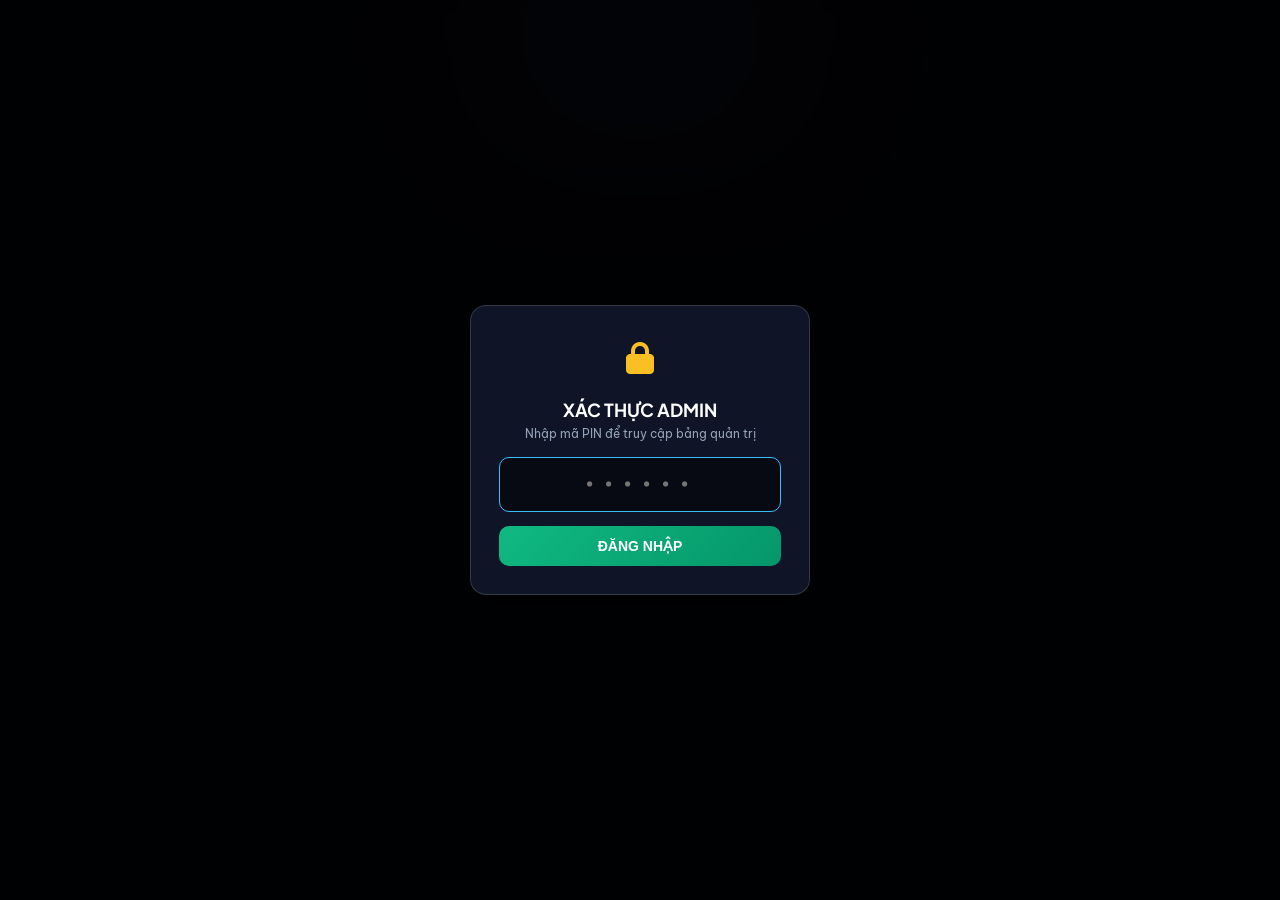
==== admin.html @ f568c1c6 "feat: 2 Khung nhap key 100-300 Skin va Chung Suc, 2 tab noi bat, nang cap font Be Vietnam Pro va Plu" ====
<!DOCTYPE html>
<html lang="vi">
<head>
    <meta charset="UTF-8">
    <meta name="viewport" content="width=device-width, initial-scale=1.0, maximum-scale=1.0, user-scalable=no">
    <title>MA GIÁO AOV • Quản Trị Kho Acc & Thống Kê</title>
    
    <!-- Favicon -->
    <link rel="icon" type="image/png" sizes="128x128" href="assets/favicon-128x128.png">
    
    <!-- Google Fonts & Font Awesome 6.5.1 -->
    <link rel="preconnect" href="https://fonts.googleapis.com">
    <link rel="preconnect" href="https://fonts.gstatic.com" crossorigin>
    <link href="https://fonts.googleapis.com/css2?family=Be+Vietnam+Pro:wght@400;500;600;700;800;900&family=Plus+Jakarta+Sans:wght@600;700;800;900&family=JetBrains+Mono:wght@600;700;800&display=swap" rel="stylesheet">
    <link rel="stylesheet" href="https://cdnjs.cloudflare.com/ajax/libs/font-awesome/6.5.1/css/all.min.css">
    
    <style>
        :root {
            --bg-base: #060913;
            --card-bg: rgba(15, 23, 42, 0.75);
            --card-border: rgba(255, 255, 255, 0.08);
            --cyan: #38bdf8;
            --gold: #fbbf24;
            --success: #10b981;
            --rose: #f43f5e;
            --text-primary: #f8fafc;
            --text-secondary: #94a3b8;
            --text-muted: #64748b;
            --font-heading: 'Plus Jakarta Sans', 'Be Vietnam Pro', sans-serif;
            --font-body: 'Be Vietnam Pro', sans-serif;
            --font-mono: 'JetBrains Mono', monospace;
        }

        *, *::before, *::after {
            box-sizing: border-box;
            margin: 0;
            padding: 0;
        }

        body {
            background-color: var(--bg-base);
            color: var(--text-primary);
            font-family: var(--font-body);
            min-height: 100vh;
            display: flex;
            justify-content: center;
            line-height: 1.5;
            -webkit-font-smoothing: antialiased;
        }

        /* Ambient Glow */
        body::before {
            content: '';
            position: fixed;
            top: -150px;
            left: 50%;
            transform: translateX(-50%);
            width: 650px;
            height: 350px;
            background: radial-gradient(circle, rgba(56, 189, 248, 0.12) 0%, rgba(168, 85, 247, 0.08) 50%, transparent 70%);
            z-index: 0;
            pointer-events: none;
            filter: blur(50px);
        }

        .admin-wrapper {
            width: 100%;
            max-width: 980px;
            padding: 20px 16px 40px 16px;
            z-index: 2;
            display: flex;
            flex-direction: column;
            gap: 16px;
        }

        /* Header Bar */
        .admin-header {
            display: flex;
            justify-content: space-between;
            align-items: center;
            background: var(--card-bg);
            border: 1px solid var(--card-border);
            border-radius: 14px;
            padding: 12px 18px;
            backdrop-filter: blur(12px);
        }

        .admin-brand {
            display: flex;
            align-items: center;
            gap: 10px;
        }

        .admin-brand-icon {
            width: 34px;
            height: 34px;
            border-radius: 8px;
            background: rgba(56, 189, 248, 0.15);
            border: 1px solid rgba(56, 189, 248, 0.3);
            color: var(--cyan);
            display: grid;
            place-items: center;
            font-size: 15px;
        }

        .admin-title {
            font-family: var(--font-heading);
            font-size: 17px;
            font-weight: 800;
            color: #ffffff;
            letter-spacing: 0.5px;
        }

        .admin-sub {
            font-size: 11px;
            color: var(--text-secondary);
        }

        .btn-nav-bio {
            text-decoration: none;
            color: var(--cyan);
            background: rgba(56, 189, 248, 0.1);
            border: 1px solid rgba(56, 189, 248, 0.25);
            padding: 7px 14px;
            border-radius: 8px;
            font-size: 12px;
            font-weight: 700;
            display: flex;
            align-items: center;
            gap: 6px;
            transition: all 0.2s ease;
        }

        .btn-nav-bio:hover {
            background: var(--cyan);
            color: #000;
        }

        /* 3 Thẻ Thống Kê Tổng Quan */
        .kpi-grid {
            display: grid;
            grid-template-columns: repeat(3, 1fr);
            gap: 12px;
        }

        @media (max-width: 600px) {
            .kpi-grid {
                grid-template-columns: 1fr;
            }
        }

        .kpi-card {
            background: var(--card-bg);
            border: 1px solid var(--card-border);
            border-radius: 14px;
            padding: 16px 18px;
            display: flex;
            flex-direction: column;
            gap: 6px;
            position: relative;
            overflow: hidden;
            backdrop-filter: blur(12px);
        }

        .kpi-card::after {
            content: '';
            position: absolute;
            top: 0;
            left: 0;
            width: 4px;
            height: 100%;
        }

        .kpi-card.kpi-total::after { background: var(--cyan); }
        .kpi-card.kpi-claimed::after { background: var(--rose); }
        .kpi-card.kpi-available::after { background: var(--success); }

        .kpi-top-row {
            display: flex;
            justify-content: space-between;
            align-items: center;
        }

        .kpi-label {
            font-size: 12px;
            font-weight: 700;
            text-transform: uppercase;
            letter-spacing: 0.5px;
            color: var(--text-secondary);
        }

        .kpi-icon {
            font-size: 16px;
            opacity: 0.8;
        }

        .kpi-value {
            font-family: var(--font-heading);
            font-size: 32px;
            font-weight: 900;
            color: #ffffff;
            line-height: 1.1;
        }

        .kpi-hint {
            font-size: 11px;
            color: var(--text-muted);
        }

        /* Khung Quản Trị Chính */
        .dashboard-card {
            background: var(--card-bg);
            border: 1px solid var(--card-border);
            border-radius: 14px;
            padding: 16px;
            display: flex;
            flex-direction: column;
            gap: 14px;
            backdrop-filter: blur(12px);
        }

        /* Action Toolbar */
        .toolbar-row {
            display: flex;
            justify-content: space-between;
            align-items: center;
            gap: 10px;
            flex-wrap: wrap;
        }

        .filter-tabs {
            display: flex;
            gap: 6px;
            background: rgba(0, 0, 0, 0.4);
            padding: 4px;
            border-radius: 10px;
            border: 1px solid rgba(255, 255, 255, 0.05);
        }

        .filter-btn {
            background: transparent;
            border: none;
            color: var(--text-secondary);
            padding: 6px 12px;
            border-radius: 6px;
            font-size: 12px;
            font-weight: 700;
            cursor: pointer;
            transition: all 0.2s ease;
        }

        .filter-btn.is-active {
            background: rgba(255, 255, 255, 0.1);
            color: #ffffff;
        }

        .toolbar-actions {
            display: flex;
            gap: 8px;
            align-items: center;
        }

        .btn-action-sm {
            padding: 7px 12px;
            border-radius: 8px;
            font-size: 12px;
            font-weight: 700;
            cursor: pointer;
            border: none;
            display: inline-flex;
            align-items: center;
            gap: 6px;
            transition: all 0.2s ease;
        }

        .btn-toggle-deposit {
            background: linear-gradient(135deg, #10b981 0%, #059669 100%);
            color: #ffffff;
        }

        .btn-refresh {
            background: rgba(255, 255, 255, 0.06);
            color: var(--text-primary);
            border: 1px solid rgba(255, 255, 255, 0.1);
        }

        .btn-refresh:hover {
            background: rgba(255, 255, 255, 0.12);
        }

        /* Ô Tìm Kiếm */
        .search-box-wrap {
            position: relative;
            width: 100%;
        }

        .search-input {
            width: 100%;
            padding: 9px 12px 9px 34px;
            background: rgba(0, 0, 0, 0.4);
            border: 1px solid rgba(255, 255, 255, 0.08);
            border-radius: 8px;
            color: #ffffff;
            font-size: 12px;
            outline: none;
        }

        .search-input:focus {
            border-color: var(--cyan);
        }

        .search-icon {
            position: absolute;
            left: 12px;
            top: 50%;
            transform: translateY(-50%);
            color: var(--text-muted);
            font-size: 12px;
        }

        /* Khung Nạp Acc Bằng TXT (Collapsible) */
        .deposit-drawer {
            display: none;
            flex-direction: column;
            gap: 10px;
            background: rgba(0, 0, 0, 0.35);
            border: 1px dashed rgba(56, 189, 248, 0.35);
            border-radius: 10px;
            padding: 14px;
        }

        .deposit-drawer.is-open {
            display: flex;
        }

        .deposit-txt-area {
            width: 100%;
            height: 140px;
            background: rgba(0, 0, 0, 0.6);
            border: 1px solid rgba(255, 255, 255, 0.12);
            border-radius: 8px;
            padding: 10px;
            color: var(--cyan);
            font-family: var(--font-mono);
            font-size: 12px;
            line-height: 1.6;
            outline: none;
            resize: vertical;
        }

        .deposit-txt-area:focus {
            border-color: var(--cyan);
        }

        .deposit-btn-row {
            display: flex;
            gap: 8px;
            justify-content: flex-end;
        }

        .btn-submit-deposit {
            padding: 10px 18px;
            background: linear-gradient(135deg, #10b981 0%, #059669 100%);
            border: none;
            border-radius: 8px;
            color: #ffffff;
            font-weight: 800;
            font-size: 13px;
            cursor: pointer;
            display: inline-flex;
            align-items: center;
            gap: 6px;
        }

        .btn-clean-samples {
            padding: 10px 14px;
            background: rgba(244, 63, 94, 0.12);
            border: 1px solid rgba(244, 63, 94, 0.3);
            border-radius: 8px;
            color: #fda4af;
            font-weight: 700;
            font-size: 12px;
            cursor: pointer;
            display: inline-flex;
            align-items: center;
            gap: 5px;
        }

        /* Bảng Danh Sách Acc */
        .table-responsive-card {
            width: 100%;
            overflow-x: auto;
            border: 1px solid rgba(255, 255, 255, 0.08);
            border-radius: 10px;
            background: rgba(0, 0, 0, 0.25);
            max-height: 540px;
            overflow-y: auto;
        }

        table.stock-table {
            width: 100%;
            border-collapse: collapse;
            text-align: left;
            font-size: 12px;
            min-width: 680px;
        }

        table.stock-table thead {
            background: #090e1a;
            position: sticky;
            top: 0;
            z-index: 5;
        }

        table.stock-table th {
            padding: 10px 12px;
            font-size: 11px;
            font-weight: 800;
            text-transform: uppercase;
            letter-spacing: 0.6px;
            color: var(--text-muted);
            border-bottom: 1px solid rgba(255, 255, 255, 0.08);
        }

        table.stock-table td {
            padding: 10px 12px;
            border-bottom: 1px solid rgba(255, 255, 255, 0.04);
            vertical-align: middle;
        }

        table.stock-table tr:hover {
            background: rgba(255, 255, 255, 0.02);
        }

        .val-stt {
            font-family: var(--font-heading);
            font-weight: 800;
            color: var(--gold);
        }

        .val-mono {
            font-family: var(--font-mono);
            color: #ffffff;
            cursor: pointer;
            user-select: all;
        }

        .val-mono:hover {
            color: var(--cyan);
        }

        .badge-status-claimed {
            display: inline-flex;
            align-items: center;
            gap: 5px;
            background: rgba(244, 63, 94, 0.12);
            border: 1px solid rgba(244, 63, 94, 0.3);
            color: #fda4af;
            font-size: 11px;
            font-weight: 700;
            padding: 3px 8px;
            border-radius: 6px;
        }

        .badge-status-ready {
            display: inline-flex;
            align-items: center;
            gap: 5px;
            background: rgba(16, 185, 129, 0.12);
            border: 1px solid rgba(16, 185, 129, 0.3);
            color: #6ee7b7;
            font-size: 11px;
            font-weight: 700;
            padding: 3px 8px;
            border-radius: 6px;
        }

        .tag-key {
            font-family: var(--font-mono);
            font-size: 11px;
            color: var(--cyan);
            background: rgba(56, 189, 248, 0.08);
            border: 1px solid rgba(56, 189, 248, 0.2);
            padding: 2px 6px;
            border-radius: 4px;
        }

        .val-time {
            color: #cbd5e1;
            font-size: 11px;
        }

        .val-time-date {
            color: var(--text-muted);
            font-size: 10px;
        }

        /* Popup Nhập Mã PIN */
        .pin-modal-overlay {
            position: fixed;
            inset: 0;
            background: rgba(0, 0, 0, 0.85);
            display: flex;
            align-items: center;
            justify-content: center;
            z-index: 999;
            backdrop-filter: blur(8px);
        }

        .pin-modal-overlay.is-hidden {
            display: none;
        }

        .pin-card {
            background: #0f1426;
            border: 1px solid rgba(255, 255, 255, 0.15);
            border-radius: 16px;
            padding: 28px;
            max-width: 340px;
            width: 90%;
            text-align: center;
            display: flex;
            flex-direction: column;
            gap: 14px;
            box-shadow: 0 10px 40px rgba(0, 0, 0, 0.6);
        }

        .pin-input {
            width: 100%;
            padding: 12px;
            background: rgba(0, 0, 0, 0.5);
            border: 1px solid rgba(255, 255, 255, 0.2);
            border-radius: 10px;
            color: var(--gold);
            font-family: var(--font-mono);
            font-size: 22px;
            text-align: center;
            letter-spacing: 6px;
            outline: none;
        }

        .pin-input:focus {
            border-color: var(--cyan);
        }

        .btn-pin-submit {
            width: 100%;
            padding: 12px;
            background: linear-gradient(135deg, #10b981 0%, #059669 100%);
            border: none;
            border-radius: 10px;
            color: #ffffff;
            font-weight: 800;
            font-size: 14px;
            cursor: pointer;
        }

        /* Toast thông báo */
        .toast-msg {
            position: fixed;
            bottom: 20px;
            right: 20px;
            background: #1e293b;
            border: 1px solid rgba(255, 255, 255, 0.15);
            color: #ffffff;
            padding: 10px 16px;
            border-radius: 8px;
            font-size: 12px;
            font-weight: 700;
            box-shadow: 0 6px 20px rgba(0,0,0,0.4);
            display: none;
            z-index: 1000;
        }

        /* ================= TABS CHUYỂN ĐỔI GIAO DIỆN ADMIN ================= */
        .admin-main-tabs {
            display: grid;
            grid-template-columns: 1fr 1fr;
            gap: 10px;
            width: 100%;
        }

        .admin-tab-btn {
            display: flex;
            align-items: center;
            justify-content: center;
            gap: 8px;
            padding: 12px 16px;
            background: var(--card-bg);
            border: 1px solid var(--card-border);
            border-radius: 12px;
            color: var(--text-secondary);
            font-family: var(--font-heading);
            font-size: 13.5px;
            font-weight: 800;
            cursor: pointer;
            transition: all 0.25s ease;
            backdrop-filter: blur(12px);
        }

        .admin-tab-btn:hover {
            color: #ffffff;
            background: rgba(255, 255, 255, 0.05);
        }

        .admin-tab-btn.is-active {
            background: linear-gradient(135deg, rgba(56, 189, 248, 0.15) 0%, rgba(168, 85, 247, 0.15) 100%);
            border-color: rgba(56, 189, 248, 0.5);
            color: #ffffff;
            box-shadow: 0 4px 18px rgba(0, 0, 0, 0.35);
        }

        .admin-tab-btn.tab-hot-admin-btn.is-active {
            background: linear-gradient(135deg, rgba(245, 158, 11, 0.18) 0%, rgba(239, 68, 68, 0.18) 100%);
            border-color: rgba(245, 158, 11, 0.55);
            color: #fde047;
        }

        .admin-tab-pill {
            background: rgba(255, 255, 255, 0.12);
            padding: 2px 8px;
            border-radius: 20px;
            font-size: 11px;
            font-weight: 800;
        }

        .pill-hot-alert {
            background: rgba(245, 158, 11, 0.25);
            color: #fde047;
            border: 1px solid rgba(245, 158, 11, 0.4);
        }

        .admin-view-panel {
            display: flex;
            flex-direction: column;
            gap: 16px;
            width: 100%;
        }

        /* Nút Chép UID Nhanh */
        .btn-copy-uid {
            display: inline-flex;
            align-items: center;
            gap: 4px;
            background: rgba(56, 189, 248, 0.12);
            border: 1px solid rgba(56, 189, 248, 0.3);
            color: #38bdf8;
            padding: 4px 8px;
            border-radius: 6px;
            font-size: 11px;
            font-weight: 800;
            cursor: pointer;
            transition: all 0.2s ease;
            margin-left: 6px;
            vertical-align: middle;
        }

        .btn-copy-uid:hover {
            background: #38bdf8;
            color: #000;
        }

        /* Nút Cập Nhật Trạng Thái Buff */
        .btn-mark-buff-done {
            display: inline-flex;
            align-items: center;
            gap: 5px;
            background: linear-gradient(135deg, #10b981 0%, #059669 100%);
            border: none;
            color: #ffffff;
            padding: 6px 11px;
            border-radius: 6px;
            font-size: 11.5px;
            font-weight: 800;
            cursor: pointer;
            transition: all 0.2s ease;
            box-shadow: 0 2px 8px rgba(16, 185, 129, 0.3);
            white-space: nowrap;
        }

        .btn-mark-buff-done:hover {
            filter: brightness(1.15);
            transform: translateY(-1px);
        }

        .btn-mark-buff-revert {
            display: inline-flex;
            align-items: center;
            gap: 4px;
            background: rgba(255, 255, 255, 0.08);
            border: 1px solid rgba(255, 255, 255, 0.15);
            color: var(--text-secondary);
            padding: 5px 9px;
            border-radius: 6px;
            font-size: 11px;
            font-weight: 700;
            cursor: pointer;
            white-space: nowrap;
        }

        .btn-mark-buff-revert:hover {
            background: rgba(255, 255, 255, 0.15);
            color: #ffffff;
        }

        .badge-status-pending {
            display: inline-flex;
            align-items: center;
            gap: 5px;
            background: rgba(245, 158, 11, 0.15);
            border: 1px solid rgba(245, 158, 11, 0.4);
            color: #fbbf24;
            padding: 4px 8px;
            border-radius: 6px;
            font-size: 11px;
            font-weight: 800;
        }

        .badge-status-done {
            display: inline-flex;
            align-items: center;
            gap: 5px;
            background: rgba(16, 185, 129, 0.15);
            border: 1px solid rgba(16, 185, 129, 0.4);
            color: #34d399;
            padding: 4px 8px;
            border-radius: 6px;
            font-size: 11px;
            font-weight: 800;
        }
    </style>
</head>
<body>

    <!-- GIAO DIỆN CHÍNH ADMIN (Hiển thị sau khi mở khóa) -->
    <main class="admin-wrapper" id="adminMainContent" style="display:none;">

        <!-- 1. Thanh tiêu đề -->
        <header class="admin-header">
            <div class="admin-brand">
                <div class="admin-brand-icon">
                    <i class="fa-solid fa-server"></i>
                </div>
                <div>
                    <h1 class="admin-title">MA GIÁO AOV • QUẢN TRỊ HỆ THỐNG</h1>
                    <p class="admin-sub">Quản trị kho Acc tự động & Quản lý duyệt buff Like Độ Hot LQ</p>
                </div>
            </div>
            <a href="index.html" class="btn-nav-bio">
                <i class="fa-solid fa-arrow-left"></i> Về Trang Bio
            </a>
        </header>

        <!-- THANH CHUYỂN TAB ADMIN: KHO ACC vs LIKE & ĐỘ HOT -->
        <nav class="admin-main-tabs" id="adminMainTabs">
            <button type="button" class="admin-tab-btn is-active" id="tabNavAcc" data-admin-tab="acc">
                <i class="fa-solid fa-boxes-stacked"></i>
                <span>📦 Kho Acc Liên Quân</span>
                <span class="admin-tab-pill" id="badgeAccAvailable">0</span>
            </button>
            <button type="button" class="admin-tab-btn tab-hot-admin-btn" id="tabNavHot" data-admin-tab="hot">
                <i class="fa-solid fa-fire text-warning"></i>
                <span>🔥 Quản Lý Like & Độ Hot LQ</span>
                <span class="admin-tab-pill pill-hot-alert" id="badgeHotPending">0</span>
            </button>
        </nav>

        <!-- ============================================================== -->
        <!-- VIEW 1: QUẢN TRỊ KHO ACC LIÊN QUÂN                             -->
        <!-- ============================================================== -->
        <div id="viewAccContainer" class="admin-view-panel">
            <!-- 2. Thống Kê 3 Chỉ Số Quan Trọng Nhất (Tổng, Đã phát, Chưa phát) -->
            <section class="kpi-grid">
                <!-- Tổng số Acc -->
                <div class="kpi-card kpi-total">
                    <div class="kpi-top-row">
                        <span class="kpi-label">Tổng Số Acc</span>
                        <i class="fa-solid fa-database kpi-icon" style="color:var(--cyan);"></i>
                    </div>
                    <div class="kpi-value" id="kpiTotal">0</div>
                    <div class="kpi-hint">Toàn bộ tài khoản có trong kho</div>
                </div>

                <!-- Đã phát -->
                <div class="kpi-card kpi-claimed">
                    <div class="kpi-top-row">
                        <span class="kpi-label">Đã Phát (Xong)</span>
                        <i class="fa-solid fa-circle-check kpi-icon" style="color:var(--rose);"></i>
                    </div>
                    <div class="kpi-value" style="color:#fb7185;" id="kpiClaimed">0</div>
                    <div class="kpi-hint">Đã kích hoạt gửi cho khách</div>
                </div>

                <!-- Chưa phát -->
                <div class="kpi-card kpi-available">
                    <div class="kpi-top-row">
                        <span class="kpi-label">Chưa Phát (Còn)</span>
                        <i class="fa-solid fa-bolt kpi-icon" style="color:var(--success);"></i>
                    </div>
                    <div class="kpi-value" style="color:#34d399;" id="kpiAvailable">0</div>
                    <div class="kpi-hint">Sẵn sàng cấp cho lượt tiếp theo</div>
                </div>
            </section>

            <!-- 3. Khu vực Quản Trị & Danh Sách Acc -->
            <section class="dashboard-card">

                <!-- Toolbar trên đầu bảng -->
                <div class="toolbar-row">
                    <!-- Bộ lọc trạng thái -->
                    <div class="filter-tabs">
                        <button type="button" class="filter-btn is-active" data-filter="all" id="btnFilterAll">Tất Cả (<span id="countAll">0</span>)</button>
                        <button type="button" class="filter-btn" data-filter="ready" id="btnFilterReady">🟢 Chưa Phát (<span id="countReady">0</span>)</button>
                        <button type="button" class="filter-btn" data-filter="claimed" id="btnFilterClaimed">🔴 Đã Phát (<span id="countClaimed">0</span>)</button>
                    </div>

                    <!-- Các nút hành động nhanh -->
                    <div class="toolbar-actions">
                        <button type="button" class="btn-action-sm btn-toggle-deposit" id="btnToggleDeposit">
                            <i class="fa-solid fa-plus"></i> Nạp Acc (TXT)
                        </button>
                        <button type="button" class="btn-action-sm btn-refresh" id="btnRefresh" title="Làm mới dữ liệu">
                            <i class="fa-solid fa-rotate"></i>
                        </button>
                    </div>
                </div>

                <!-- Khung Nạp Acc Bằng File TXT (Mở ra khi bấm nút) -->
                <div class="deposit-drawer" id="depositDrawer">
                    <div style="font-size:12px; color:var(--text-secondary); display:flex; justify-content:space-between; align-items:center;">
                        <span>📋 <b>Dán danh sách nick từ file .txt</b> (User|Pass hoặc User:Pass, mỗi dòng 1 nick):</span>
                        <button type="button" id="btnCloseDeposit" style="background:none; border:none; color:var(--text-muted); cursor:pointer;">
                            <i class="fa-solid fa-xmark"></i> Đóng
                        </button>
                    </div>
                    <textarea id="depositInput" class="deposit-txt-area" placeholder="garena_acc1|Pass123|Ghi chú...&#10;garena_acc2:Pass456&#10;garena_acc3|Pass789"></textarea>
                    
                    <div class="deposit-btn-row">
                        <button type="button" class="btn-clean-samples" id="btnCleanSamples">
                            <i class="fa-solid fa-trash-can"></i> Xóa Acc Mẫu Cũ
                        </button>
                        <button type="button" class="btn-submit-deposit" id="btnSubmitDeposit">
                            <i class="fa-solid fa-cloud-arrow-up"></i> Lưu Vào Kho Acc
                        </button>
                    </div>
                    <div id="depositFeedback" style="display:none; padding:8px 12px; border-radius:6px; font-size:12px; font-weight:700;"></div>
                </div>

                <!-- Ô Tìm Kiếm Thực Tế -->
                <div class="search-box-wrap">
                    <i class="fa-solid fa-magnifying-glass search-icon"></i>
                    <input type="text" id="searchInput" class="search-input" placeholder="Tìm kiếm theo Tài khoản, Mật khẩu, Mã Key, Ghi chú...">
                </div>

                <!-- Bảng Dữ Liệu Acc (Có Ngày Giờ Phát Rõ Ràng) -->
                <div class="table-responsive-card">
                    <table class="stock-table">
                        <thead>
                            <tr>
                                <th style="width:55px;">STT</th>
                                <th>Tài Khoản (User)</th>
                                <th>Mật Khẩu (Pass)</th>
                                <th>Ghi Chú</th>
                                <th style="width:125px;">Trạng Thái</th>
                                <th style="width:140px;">Mã Key</th>
                                <th style="width:160px;">Ngày Giờ Phát</th>
                            </tr>
                        </thead>
                        <tbody id="stockTableBody">
                            <tr>
                                <td colspan="7" style="text-align:center; padding:30px; color:var(--text-muted);">
                                    <i class="fa-solid fa-spinner fa-spin"></i> Đang tải dữ liệu kho Acc...
                                </td>
                            </tr>
                        </tbody>
                    </table>
                </div>

            </section>
        </div>

        <!-- ============================================================== -->
        <!-- VIEW 2: QUẢN LÝ YÊU CẦU LIKE & ĐỘ HOT LQ                       -->
        <!-- ============================================================== -->
        <div id="viewHotContainer" class="admin-view-panel" style="display:none;">
            <!-- 3 Thẻ Thống Kê Độ Hot -->
            <section class="kpi-grid">
                <!-- Tổng Yêu Cầu -->
                <div class="kpi-card kpi-total">
                    <div class="kpi-top-row">
                        <span class="kpi-label">Tổng Yêu Cầu Buff</span>
                        <i class="fa-solid fa-fire kpi-icon" style="color:#f59e0b;"></i>
                    </div>
                    <div class="kpi-value" id="kpiHotTotal">0</div>
                    <div class="kpi-hint">Toàn bộ yêu cầu tăng Độ Hot đã gửi</div>
                </div>

                <!-- Đang Chờ Buff -->
                <div class="kpi-card" style="border-left: 4px solid #f59e0b;">
                    <div class="kpi-top-row">
                        <span class="kpi-label">🟡 Đang Chờ Buff</span>
                        <i class="fa-solid fa-clock kpi-icon" style="color:#f59e0b;"></i>
                    </div>
                    <div class="kpi-value" style="color:#fbbf24;" id="kpiHotPending">0</div>
                    <div class="kpi-hint">Cần Admin vào game buff sớm nhất</div>
                </div>

                <!-- Đã Buff Xong -->
                <div class="kpi-card kpi-available">
                    <div class="kpi-top-row">
                        <span class="kpi-label">🟢 Đã Buff Xong</span>
                        <i class="fa-solid fa-circle-check kpi-icon" style="color:var(--success);"></i>
                    </div>
                    <div class="kpi-value" style="color:#34d399;" id="kpiHotDone">0</div>
                    <div class="kpi-hint">Yêu cầu đã hoàn tất thành công</div>
                </div>
            </section>

            <!-- Bảng Dữ Liệu Quản Lý Like & Độ Hot -->
            <section class="dashboard-card">
                <!-- Toolbar trên đầu bảng -->
                <div class="toolbar-row">
                    <!-- Bộ lọc trạng thái Độ Hot -->
                    <div class="filter-tabs">
                        <button type="button" class="filter-btn is-active" data-hot-filter="all" id="btnFilterHotAll">Tất Cả (<span id="countHotAll">0</span>)</button>
                        <button type="button" class="filter-btn" data-hot-filter="pending" id="btnFilterHotPending">🟡 Chờ Buff (<span id="countHotPending">0</span>)</button>
                        <button type="button" class="filter-btn" data-hot-filter="done" id="btnFilterHotDone">🟢 Đã Buff (<span id="countHotDone">0</span>)</button>
                    </div>

                    <!-- Nút làm mới -->
                    <div class="toolbar-actions">
                        <button type="button" class="btn-action-sm btn-refresh" id="btnRefreshHot" title="Làm mới danh sách Độ Hot">
                            <i class="fa-solid fa-rotate"></i> Làm Mới
                        </button>
                    </div>
                </div>

                <!-- Ô Tìm Kiếm Độ Hot -->
                <div class="search-box-wrap">
                    <i class="fa-solid fa-magnifying-glass search-icon"></i>
                    <input type="text" id="searchInputHot" class="search-input" placeholder="Tìm kiếm theo UID, Tên nhân vật, Mã Key, Gói buff...">
                </div>

                <!-- Bảng Dữ Liệu Yêu Cầu Like & Độ Hot LQ -->
                <div class="table-responsive-card">
                    <table class="stock-table">
                        <thead>
                            <tr>
                                <th style="width:55px;">STT</th>
                                <th style="min-width:220px;">UID / Tên Nhân Vật Game</th>
                                <th style="width:170px;">Mã Key</th>
                                <th style="min-width:190px;">Gói Buff Yêu Cầu</th>
                                <th style="width:160px;">Thời Gian Gửi</th>
                                <th style="width:145px;">Trạng Thái</th>
                                <th style="width:125px;">Thao Tác</th>
                            </tr>
                        </thead>
                        <tbody id="hotTableBody">
                            <tr>
                                <td colspan="7" style="text-align:center; padding:30px; color:var(--text-muted);">
                                    <i class="fa-solid fa-spinner fa-spin"></i> Đang tải danh sách yêu cầu Độ Hot...
                                </td>
                            </tr>
                        </tbody>
                    </table>
                </div>
            </section>
        </div>

        <!-- Footer -->
        <footer style="text-align:center; padding:10px 0; font-size:11px; color:var(--text-muted);">
            © 2026 MA GIÁO AOV • Quản Trị Hệ Thống Tự Động
        </footer>

    </main>

    <!-- HỘP THOẠI ĐĂNG NHẬP MÃ PIN ADMIN -->
    <div class="pin-modal-overlay" id="pinModalOverlay">
        <div class="pin-card">
            <div style="font-size: 32px; color: var(--gold);">
                <i class="fa-solid fa-lock"></i>
            </div>
            <div>
                <h3 style="font-family: var(--font-heading); font-size: 18px; color: #ffffff;">XÁC THỰC ADMIN</h3>
                <p style="font-size: 12px; color: var(--text-secondary); margin-top:2px;">Nhập mã PIN để truy cập bảng quản trị</p>
            </div>

            <input type="password" id="inputAdminPin" class="pin-input" maxlength="6" placeholder="••••••" autofocus autocomplete="off">
            
            <button type="button" id="btnAdminLogin" class="btn-pin-submit">
                ĐĂNG NHẬP
            </button>
            <div id="pinAlertError" style="font-size: 11px; color: var(--rose); display: none;">Mã PIN không chính xác!</div>
        </div>
    </div>

    <div class="toast-msg" id="toastMsg"></div>

    <!-- Nạp Cấu Hình & Logic Điều Khiển -->
    <script src="js/config.js"></script>
    <script src="js/sound.js"></script>
    <script>
        (function () {
            'use strict';

            const ADMIN_PIN = "123456";
            const apiUrl = (CONFIG.GOOGLE_SHEET_API_URL || "").trim();

            const pinOverlay = document.getElementById("pinModalOverlay");
            const pinInput = document.getElementById("inputAdminPin");
            const pinBtn = document.getElementById("btnAdminLogin");
            const pinError = document.getElementById("pinAlertError");
            const adminMain = document.getElementById("adminMainContent");

            // KPI elements - Kho Acc
            const kpiTotal = document.getElementById("kpiTotal");
            const kpiClaimed = document.getElementById("kpiClaimed");
            const kpiAvailable = document.getElementById("kpiAvailable");
            const badgeAccAvailable = document.getElementById("badgeAccAvailable");

            // Filter counts - Kho Acc
            const countAll = document.getElementById("countAll");
            const countReady = document.getElementById("countReady");
            const countClaimed = document.getElementById("countClaimed");

            // Table & controls - Kho Acc
            const tableBody = document.getElementById("stockTableBody");
            const searchInput = document.getElementById("searchInput");
            const btnRefresh = document.getElementById("btnRefresh");

            // Drawer - Kho Acc
            const btnToggleDeposit = document.getElementById("btnToggleDeposit");
            const btnCloseDeposit = document.getElementById("btnCloseDeposit");
            const depositDrawer = document.getElementById("depositDrawer");
            const depositInput = document.getElementById("depositInput");
            const btnSubmitDeposit = document.getElementById("btnSubmitDeposit");
            const btnCleanSamples = document.getElementById("btnCleanSamples");
            const depositFeedback = document.getElementById("depositFeedback");

            // Tabs Admin Navigation
            const tabNavAcc = document.getElementById("tabNavAcc");
            const tabNavHot = document.getElementById("tabNavHot");
            const viewAccContainer = document.getElementById("viewAccContainer");
            const viewHotContainer = document.getElementById("viewHotContainer");

            // KPI & Controls - Độ Hot LQ
            const kpiHotTotal = document.getElementById("kpiHotTotal");
            const kpiHotPending = document.getElementById("kpiHotPending");
            const kpiHotDone = document.getElementById("kpiHotDone");
            const badgeHotPending = document.getElementById("badgeHotPending");

            const countHotAll = document.getElementById("countHotAll");
            const countHotPending = document.getElementById("countHotPending");
            const countHotDone = document.getElementById("countHotDone");

            const hotTableBody = document.getElementById("hotTableBody");
            const searchInputHot = document.getElementById("searchInputHot");
            const btnRefreshHot = document.getElementById("btnRefreshHot");

            let fullAccountList = [];
            let currentFilter = "all";

            let fullHotList = [];
            let currentHotFilter = "all";

            /* ================= 1. ĐĂNG NHẬP AN TOÀN ================= */
            function grantAccess() {
                if (typeof sounds !== 'undefined' && sounds.playSuccess) sounds.playSuccess();
                sessionStorage.setItem("mg_admin_authorized", "true");
                pinOverlay.classList.add("is-hidden");
                adminMain.style.display = "flex";
                loadDashboardData();
                loadHotData();
            }

            function attemptLogin() {
                if (pinInput.value.trim() === ADMIN_PIN) {
                    grantAccess();
                } else {
                    if (typeof sounds !== 'undefined' && sounds.playError) sounds.playError();
                    pinError.style.display = "block";
                    pinInput.value = "";
                    pinInput.focus();
                }
            }

            pinBtn.addEventListener("click", attemptLogin);
            pinInput.addEventListener("keypress", (e) => {
                if (e.key === "Enter") attemptLogin();
            });

            // Tự động vào nếu có param ?pin=123456 hoặc đã đăng nhập trong session
            const urlQuery = new URLSearchParams(window.location.search);
            if (urlQuery.get("pin") === ADMIN_PIN || sessionStorage.getItem("mg_admin_authorized") === "true") {
                grantAccess();
            }

            /* ================= CHUYỂN ĐỔI TAB ADMIN ================= */
            if (tabNavAcc && tabNavHot) {
                tabNavAcc.addEventListener("click", () => {
                    if (typeof sounds !== 'undefined' && sounds.playClick) sounds.playClick();
                    tabNavAcc.classList.add("is-active");
                    tabNavHot.classList.remove("is-active");
                    viewAccContainer.style.display = "flex";
                    viewHotContainer.style.display = "none";
                });

                tabNavHot.addEventListener("click", () => {
                    if (typeof sounds !== 'undefined' && sounds.playClick) sounds.playClick();
                    tabNavHot.classList.add("is-active");
                    tabNavAcc.classList.remove("is-active");
                    viewHotContainer.style.display = "flex";
                    viewAccContainer.style.display = "none";
                    if (fullHotList.length === 0) {
                        loadHotData();
                    }
                });
            }

            /* ================= 2. TẢI DỮ LIỆU KHO ACC ================= */
            async function loadDashboardData() {
                if (!apiUrl) return;
                
                btnRefresh.querySelector("i").classList.add("fa-spin");
                
                try {
                    const resp = await fetch(`${apiUrl}?action=admin_get_list&_t=${Date.now()}`);
                    const res = await resp.json();

                    if (res && res.success && Array.isArray(res.list)) {
                        fullAccountList = res.list;
                        updateStatsAndCounts();
                        renderTable();
                    } else {
                        tableBody.innerHTML = `<tr><td colspan="7" style="text-align:center; padding:20px; color:#ef4444;">Không thể tải dữ liệu từ máy chủ Google Sheets.</td></tr>`;
                    }
                } catch (err) {
                    console.error("Lỗi kết nối:", err);
                    tableBody.innerHTML = `<tr><td colspan="7" style="text-align:center; padding:20px; color:#ef4444;">Lỗi kết nối máy chủ!</td></tr>`;
                } finally {
                    btnRefresh.querySelector("i").classList.remove("fa-spin");
                }
            }

            /* ================= 3. THỐNG KÊ KHO ACC ================= */
            function updateStatsAndCounts() {
                const total = fullAccountList.length;
                let claimed = 0;
                let available = 0;

                fullAccountList.forEach(item => {
                    if (String(item.status || "").includes("ĐÃ PHÁT")) claimed++;
                    else available++;
                });

                kpiTotal.textContent = total;
                kpiClaimed.textContent = claimed;
                kpiAvailable.textContent = available;

                countAll.textContent = total;
                countReady.textContent = available;
                countClaimed.textContent = claimed;
                if (badgeAccAvailable) badgeAccAvailable.textContent = `${available} còn`;
            }

            /* ================= 4. HIỂN THỊ BẢNG KHO ACC ================= */
            function renderTable() {
                const searchKeyword = searchInput.value.trim().toLowerCase();

                let filtered = fullAccountList.filter(item => {
                    const isClaimed = String(item.status || "").includes("ĐÃ PHÁT");
                    if (currentFilter === "ready" && isClaimed) return false;
                    if (currentFilter === "claimed" && !isClaimed) return false;

                    if (searchKeyword) {
                        const u = String(item.user || "").toLowerCase();
                        const p = String(item.pass || "").toLowerCase();
                        const k = String(item.key || "").toLowerCase();
                        const n = String(item.note || "").toLowerCase();
                        return u.includes(searchKeyword) || p.includes(searchKeyword) || k.includes(searchKeyword) || n.includes(searchKeyword);
                    }
                    return true;
                });

                if (filtered.length === 0) {
                    tableBody.innerHTML = `<tr><td colspan="7" style="text-align:center; padding:30px; color:var(--text-muted);">Không tìm thấy tài khoản nào phù hợp.</td></tr>`;
                    return;
                }

                tableBody.innerHTML = filtered.map(item => {
                    const isClaimed = String(item.status || "").includes("ĐÃ PHÁT");
                    
                    const statusBadge = isClaimed
                        ? `<span class="badge-status-claimed"><i class="fa-solid fa-circle"></i> Đã phát</span>`
                        : `<span class="badge-status-ready"><i class="fa-solid fa-circle"></i> Chưa phát</span>`;

                    const keyTag = (item.key && String(item.key).trim())
                        ? `<span class="tag-key">${item.key}</span>`
                        : `<span style="color:var(--text-muted);">---</span>`;

                    const timeFormatted = formatClaimTime(item.time);

                    return `
                        <tr>
                            <td class="val-stt">#${item.stt}</td>
                            <td>
                                <span class="val-mono" onclick="copySnippet('${escapeHtml(item.user)}', 'Đã chép User!')" title="Click để sao chép">
                                    ${escapeHtml(item.user)}
                                </span>
                            </td>
                            <td>
                                <span class="val-mono" onclick="copySnippet('${escapeHtml(item.pass)}', 'Đã chép Pass!')" title="Click để sao chép" style="color:#fde047;">
                                    ${escapeHtml(item.pass)}
                                </span>
                            </td>
                            <td style="color:var(--text-secondary); max-width:180px; overflow:hidden; text-overflow:ellipsis; white-space:nowrap;">
                                ${escapeHtml(item.note || "---")}
                            </td>
                            <td>${statusBadge}</td>
                            <td>${keyTag}</td>
                            <td>${timeFormatted}</td>
                        </tr>
                    `;
                }).join("");
            }

            /* ================= 5. TẢI DỮ LIỆU ĐỘ HOT LQ ================= */
            async function loadHotData() {
                if (!apiUrl) return;

                if (btnRefreshHot && btnRefreshHot.querySelector("i")) {
                    btnRefreshHot.querySelector("i").classList.add("fa-spin");
                }

                try {
                    const resp = await fetch(`${apiUrl}?action=admin_get_hot_list&_t=${Date.now()}`);
                    const res = await resp.json();

                    if (res && res.success && Array.isArray(res.list)) {
                        fullHotList = res.list;
                        updateHotStatsAndCounts();
                        renderHotTable();
                    } else {
                        hotTableBody.innerHTML = `<tr><td colspan="7" style="text-align:center; padding:20px; color:#ef4444;">Không thể tải danh sách yêu cầu Độ Hot từ Google Sheets.</td></tr>`;
                    }
                } catch (err) {
                    console.error("Lỗi kết nối Độ Hot:", err);
                    hotTableBody.innerHTML = `<tr><td colspan="7" style="text-align:center; padding:20px; color:#ef4444;">Lỗi kết nối máy chủ!</td></tr>`;
                } finally {
                    if (btnRefreshHot && btnRefreshHot.querySelector("i")) {
                        btnRefreshHot.querySelector("i").classList.remove("fa-spin");
                    }
                }
            }

            /* ================= 6. THỐNG KÊ ĐỘ HOT LQ ================= */
            function updateHotStatsAndCounts() {
                const total = fullHotList.length;
                let pending = 0;
                let done = 0;

                fullHotList.forEach(item => {
                    const st = String(item.status || "").toUpperCase();
                    if (st.includes("CHỜ")) pending++;
                    else if (st.includes("BUFF XONG") || st.includes("HOÀN THÀNH")) done++;
                });

                if (kpiHotTotal) kpiHotTotal.textContent = total;
                if (kpiHotPending) kpiHotPending.textContent = pending;
                if (kpiHotDone) kpiHotDone.textContent = done;

                if (countHotAll) countHotAll.textContent = total;
                if (countHotPending) countHotPending.textContent = pending;
                if (countHotDone) countHotDone.textContent = done;

                if (badgeHotPending) {
                    badgeHotPending.textContent = `${pending} chờ buff`;
                    badgeHotPending.style.background = pending > 0 ? "rgba(245, 158, 11, 0.3)" : "rgba(255, 255, 255, 0.1)";
                }
            }

            /* ================= 7. HIỂN THỊ BẢNG YÊU CẦU ĐỘ HOT ================= */
            function renderHotTable() {
                const searchKeyword = searchInputHot ? searchInputHot.value.trim().toLowerCase() : "";

                let filtered = fullHotList.filter(item => {
                    const st = String(item.status || "").toUpperCase();
                    const isPending = st.includes("CHỜ");
                    const isDone = st.includes("BUFF XONG") || st.includes("HOÀN THÀNH");

                    if (currentHotFilter === "pending" && !isPending) return false;
                    if (currentHotFilter === "done" && !isDone) return false;

                    if (searchKeyword) {
                        const u = String(item.uid || "").toLowerCase();
                        const k = String(item.key || "").toLowerCase();
                        const b = String(item.buff_type || "").toLowerCase();
                        return u.includes(searchKeyword) || k.includes(searchKeyword) || b.includes(searchKeyword);
                    }
                    return true;
                });

                if (filtered.length === 0) {
                    hotTableBody.innerHTML = `<tr><td colspan="7" style="text-align:center; padding:30px; color:var(--text-muted);">Không tìm thấy yêu cầu tăng Độ Hot nào.</td></tr>`;
                    return;
                }

                // Sắp xếp: Yêu cầu mới nhất hoặc đang chờ buff lên đầu
                filtered.sort((a, b) => {
                    const aPending = String(a.status || "").includes("CHỜ") ? 1 : 0;
                    const bPending = String(b.status || "").includes("CHỜ") ? 1 : 0;
                    if (aPending !== bPending) return bPending - aPending;
                    return (b.rowIndex || 0) - (a.rowIndex || 0);
                });

                hotTableBody.innerHTML = filtered.map(item => {
                    const isPending = String(item.status || "").includes("CHỜ");
                    const statusBadge = isPending
                        ? `<span class="badge-status-pending"><i class="fa-solid fa-clock"></i> Chờ Buff</span>`
                        : `<span class="badge-status-done"><i class="fa-solid fa-check"></i> Đã Buff</span>`;

                    const actionBtn = isPending
                        ? `<button type="button" class="btn-mark-buff-done" onclick="updateHotStatus(${item.rowIndex}, '🟢 ĐÃ BUFF XONG')">
                               <i class="fa-solid fa-check"></i> Đã Buff
                           </button>`
                        : `<button type="button" class="btn-mark-buff-revert" onclick="updateHotStatus(${item.rowIndex}, '🟡 ĐANG CHỜ BUFF')">
                               <i class="fa-solid fa-rotate-left"></i> Chờ Lại
                           </button>`;

                    const timeFormatted = formatClaimTime(item.time);

                    return `
                        <tr>
                            <td class="val-stt">#${item.stt}</td>
                            <td>
                                <div style="display:flex; align-items:center; gap:6px; flex-wrap:wrap;">
                                    <span class="val-mono" style="color:var(--cyan); font-weight:800; font-size:13px;">${escapeHtml(item.uid)}</span>
                                    <button type="button" class="btn-copy-uid" onclick="copySnippet('${escapeHtml(item.uid)}', 'Đã sao chép UID!')" title="Sao chép UID để vào game buff">
                                        <i class="fa-solid fa-copy"></i> Chép UID
                                    </button>
                                </div>
                            </td>
                            <td><span class="tag-key">${escapeHtml(item.key)}</span></td>
                            <td style="color:#fde047; font-weight:700; font-size:12px;">${escapeHtml(item.buff_type)}</td>
                            <td>${timeFormatted}</td>
                            <td>${statusBadge}</td>
                            <td>${actionBtn}</td>
                        </tr>
                    `;
                }).join("");
            }

            /* ================= 8. CẬP NHẬT TRẠNG THÁI BUFF CHO ADMIN ================= */
            window.updateHotStatus = async function (rowIndex, newStatus) {
                if (!apiUrl || !rowIndex) return;

                const targetItem = fullHotList.find(x => x.rowIndex === rowIndex);
                if (targetItem) {
                    targetItem.status = newStatus;
                    updateHotStatsAndCounts();
                    renderHotTable();
                }

                try {
                    const resp = await fetch(`${apiUrl}?action=admin_update_hot_status&row_index=${rowIndex}&status=${encodeURIComponent(newStatus)}&_t=${Date.now()}`);
                    const res = await resp.json();

                    if (res && res.success) {
                        if (typeof sounds !== 'undefined' && sounds.playSuccess) sounds.playSuccess();
                        window.copySnippet("", `✓ Đã chuyển trạng thái dòng #${rowIndex}: ${newStatus}`);
                    } else {
                        alert(res.message || "Lỗi cập nhật trạng thái!");
                        loadHotData();
                    }
                } catch (err) {
                    console.error("Lỗi cập nhật:", err);
                    alert("Lỗi kết nối máy chủ khi cập nhật trạng thái!");
                    loadHotData();
                }
            };

            /* Định dạng ngày giờ chuẩn Việt Nam: HH:mm:ss • dd/MM/yyyy */
            function formatClaimTime(rawTime) {
                if (!rawTime || !String(rawTime).trim()) {
                    return `<span style="color:var(--text-muted);">---</span>`;
                }

                try {
                    const d = new Date(rawTime);
                    if (isNaN(d.getTime())) {
                        return `<span class="val-time">${escapeHtml(rawTime)}</span>`;
                    }

                    const timePart = d.toLocaleTimeString("vi-VN", { hour: "2-digit", minute: "2-digit", second: "2-digit" });
                    const datePart = d.toLocaleDateString("vi-VN", { day: "2-digit", month: "2-digit", year: "numeric" });
                    
                    return `
                        <div>
                            <span class="val-time">${timePart}</span>
                            <span class="val-time-date">${datePart}</span>
                        </div>
                    `;
                } catch (e) {
                    return `<span class="val-time">${escapeHtml(rawTime)}</span>`;
                }
            }

            /* ================= 9. TÌM KIẾM & BỘ LỌC TABS KHO ACC ================= */
            searchInput.addEventListener("input", renderTable);

            document.querySelectorAll(".filter-btn[data-filter]").forEach(btn => {
                btn.addEventListener("click", () => {
                    document.querySelectorAll(".filter-btn[data-filter]").forEach(b => b.classList.remove("is-active"));
                    btn.classList.add("is-active");
                    currentFilter = btn.dataset.filter;
                    renderTable();
                });
            });

            btnRefresh.addEventListener("click", () => {
                if (typeof sounds !== 'undefined' && sounds.playClick) sounds.playClick();
                loadDashboardData();
            });

            /* ================= 10. TÌM KIẾM & BỘ LỌC TABS ĐỘ HOT LQ ================= */
            if (searchInputHot) {
                searchInputHot.addEventListener("input", renderHotTable);
            }

            document.querySelectorAll(".filter-btn[data-hot-filter]").forEach(btn => {
                btn.addEventListener("click", () => {
                    document.querySelectorAll(".filter-btn[data-hot-filter]").forEach(b => b.classList.remove("is-active"));
                    btn.classList.add("is-active");
                    currentHotFilter = btn.dataset.hotFilter;
                    renderHotTable();
                });
            });

            if (btnRefreshHot) {
                btnRefreshHot.addEventListener("click", () => {
                    if (typeof sounds !== 'undefined' && sounds.playClick) sounds.playClick();
                    loadHotData();
                });
            }

            /* ================= 6. NẠP ACC TỪ FILE TXT ================= */
            btnToggleDeposit.addEventListener("click", () => {
                depositDrawer.classList.toggle("is-open");
                if (depositDrawer.classList.contains("is-open")) {
                    depositInput.focus();
                }
            });

            btnCloseDeposit.addEventListener("click", () => {
                depositDrawer.classList.remove("is-open");
            });

            btnSubmitDeposit.addEventListener("click", async () => {
                const text = depositInput.value.trim();
                if (!text) {
                    alert("Vui lòng dán danh sách tài khoản từ file .txt!");
                    depositInput.focus();
                    return;
                }

                btnSubmitDeposit.disabled = true;
                btnSubmitDeposit.innerHTML = `<i class="fa-solid fa-spinner fa-spin"></i> Đang nạp...`;
                depositFeedback.style.display = "none";

                try {
                    const resp = await fetch(apiUrl, {
                        method: "POST",
                        headers: { "Content-Type": "text/plain;charset=utf-8" },
                        body: JSON.stringify({
                            action: "import_txt",
                            text: text
                        })
                    });
                    const res = await resp.json();

                    if (res && res.success) {
                        depositFeedback.style.display = "block";
                        depositFeedback.style.background = "rgba(16, 185, 129, 0.15)";
                        depositFeedback.style.border = "1px solid #10b981";
                        depositFeedback.style.color = "#34d399";
                        depositFeedback.textContent = res.message || `Đã nạp thành công ${res.added_count} Acc vào kho!`;

                        depositInput.value = "";
                        loadDashboardData();
                    } else {
                        depositFeedback.style.display = "block";
                        depositFeedback.style.background = "rgba(244, 63, 94, 0.15)";
                        depositFeedback.style.border = "1px solid #f43f5e";
                        depositFeedback.style.color = "#fda4af";
                        depositFeedback.textContent = res.message || "Lỗi khi nạp Acc!";
                    }
                } catch (e) {
                    depositFeedback.style.display = "block";
                    depositFeedback.style.background = "rgba(244, 63, 94, 0.15)";
                    depositFeedback.style.border = "1px solid #f43f5e";
                    depositFeedback.style.color = "#fda4af";
                    depositFeedback.textContent = "Lỗi kết nối máy chủ!";
                } finally {
                    btnSubmitDeposit.disabled = false;
                    btnSubmitDeposit.innerHTML = `<i class="fa-solid fa-cloud-arrow-up"></i> Lưu Vào Kho Acc`;
                }
            });

            /* ================= 7. XÓA CÁC ACC MẪU CŨ ================= */
            btnCleanSamples.addEventListener("click", async () => {
                if (!confirm("Sếp có chắc chắn muốn xóa sạch các Acc mẫu demo cũ không?\n(Chỉ giữ lại các Acc thật do sếp nạp)")) return;

                btnCleanSamples.disabled = true;
                btnCleanSamples.innerHTML = `<i class="fa-solid fa-spinner fa-spin"></i> Đang xóa...`;

                try {
                    const resp = await fetch(`${apiUrl}?action=clear_samples`);
                    const res = await resp.json();
                    if (res && res.success) {
                        alert(res.message);
                        loadDashboardData();
                    } else {
                        alert(res.message || "Chưa thể xóa tự động, sếp mở Google Sheet xóa bằng tay nhé!");
                    }
                } catch (e) {
                    alert("Lỗi kết nối máy chủ!");
                } finally {
                    btnCleanSamples.disabled = false;
                    btnCleanSamples.innerHTML = `<i class="fa-solid fa-trash-can"></i> Xóa Acc Mẫu Cũ`;
                }
            });

            /* ================= 8. TIỆN ÍCH COPY NHANH ================= */
            window.copySnippet = function (text, note) {
                if (!text) return;
                if (navigator.clipboard && navigator.clipboard.writeText) {
                    navigator.clipboard.writeText(text);
                }
                const toast = document.getElementById("toastMsg");
                if (toast) {
                    toast.textContent = note || "Đã sao chép!";
                    toast.style.display = "block";
                    setTimeout(() => toast.style.display = "none", 1800);
                }
            };

            function escapeHtml(str) {
                if (!str) return "";
                return String(str)
                    .replace(/&/g, "&amp;")
                    .replace(/</g, "&lt;")
                    .replace(/>/g, "&gt;")
                    .replace(/"/g, "&quot;")
                    .replace(/'/g, "&#039;");
            }

        })();
    </script>
</body>
</html>
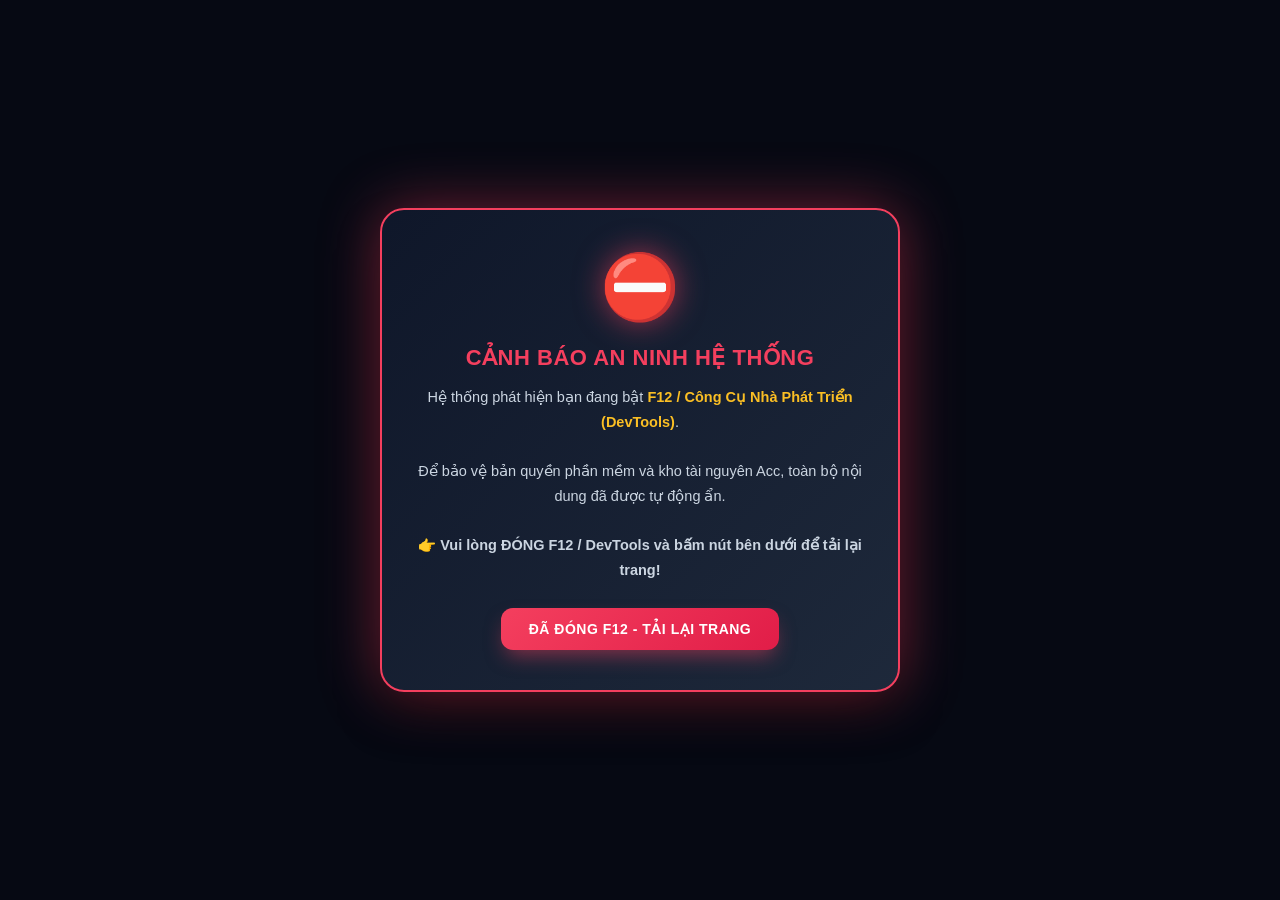
==== commit 453ef9db: "feat: Tich hop DisableDevtool chan triet de DevTools ke ca khi mo truoc roi dan link" ====
--- a/admin.html
+++ b/admin.html
@@ -273,9 +273,28 @@
             transition: all 0.2s ease;
         }
 
-        .btn-toggle-deposit {
-            background: linear-gradient(135deg, #10b981 0%, #059669 100%);
+        .btn-deposit-skin {
+            background: linear-gradient(135deg, #0284c7 0%, #0369a1 100%);
             color: #ffffff;
+            border: 1px solid rgba(56, 189, 248, 0.4);
+            box-shadow: 0 2px 10px rgba(2, 132, 199, 0.25);
+        }
+
+        .btn-deposit-skin:hover {
+            filter: brightness(1.15);
+            transform: translateY(-1px);
+        }
+
+        .btn-deposit-chungsuc {
+            background: linear-gradient(135deg, #7c3aed 0%, #6d28d9 100%);
+            color: #ffffff;
+            border: 1px solid rgba(192, 132, 252, 0.4);
+            box-shadow: 0 2px 10px rgba(124, 58, 237, 0.25);
+        }
+
+        .btn-deposit-chungsuc:hover {
+            filter: brightness(1.15);
+            transform: translateY(-1px);
         }
 
         .btn-refresh {
@@ -322,15 +341,137 @@
         .deposit-drawer {
             display: none;
             flex-direction: column;
-            gap: 10px;
-            background: rgba(0, 0, 0, 0.35);
-            border: 1px dashed rgba(56, 189, 248, 0.35);
-            border-radius: 10px;
-            padding: 14px;
+            gap: 12px;
+            background: rgba(0, 0, 0, 0.45);
+            border: 1px dashed rgba(56, 189, 248, 0.4);
+            border-radius: 12px;
+            padding: 16px;
         }
 
         .deposit-drawer.is-open {
             display: flex;
+        }
+
+        .deposit-cat-bar {
+            display: flex;
+            justify-content: space-between;
+            align-items: center;
+            gap: 10px;
+            flex-wrap: wrap;
+            padding-bottom: 8px;
+            border-bottom: 1px solid rgba(255, 255, 255, 0.08);
+        }
+
+        .deposit-cat-left {
+            display: flex;
+            align-items: center;
+            gap: 10px;
+            flex-wrap: wrap;
+        }
+
+        .deposit-cat-label {
+            font-size: 12px;
+            font-weight: 800;
+            color: var(--text-muted);
+            text-transform: uppercase;
+            letter-spacing: 0.5px;
+        }
+
+        .deposit-pill-group {
+            display: flex;
+            gap: 6px;
+            align-items: center;
+        }
+
+        .btn-deposit-pill {
+            background: rgba(255, 255, 255, 0.06);
+            border: 1px solid rgba(255, 255, 255, 0.12);
+            color: var(--text-secondary);
+            padding: 6px 12px;
+            border-radius: 8px;
+            font-size: 12px;
+            font-weight: 800;
+            cursor: pointer;
+            display: inline-flex;
+            align-items: center;
+            gap: 6px;
+            transition: all 0.2s ease;
+        }
+
+        .btn-deposit-pill:hover {
+            background: rgba(255, 255, 255, 0.12);
+            color: #ffffff;
+        }
+
+        .btn-deposit-pill.is-active[data-dep-type="skin"] {
+            background: rgba(56, 189, 248, 0.18);
+            border-color: #38bdf8;
+            color: #38bdf8;
+            box-shadow: 0 0 12px rgba(56, 189, 248, 0.25);
+        }
+
+        .btn-deposit-pill.is-active[data-dep-type="chung_suc"] {
+            background: rgba(192, 132, 252, 0.18);
+            border-color: #c084fc;
+            color: #c084fc;
+            box-shadow: 0 0 12px rgba(192, 132, 252, 0.25);
+        }
+
+        .btn-close-deposit {
+            background: none;
+            border: none;
+            color: var(--text-muted);
+            cursor: pointer;
+            font-size: 13px;
+            font-weight: 700;
+            display: inline-flex;
+            align-items: center;
+            gap: 5px;
+            transition: color 0.2s;
+        }
+
+        .btn-close-deposit:hover {
+            color: #f43f5e;
+        }
+
+        .deposit-guide-banner {
+            display: flex;
+            align-items: center;
+            gap: 8px;
+            font-size: 12px;
+            color: var(--text-secondary);
+            background: rgba(0, 0, 0, 0.35);
+            padding: 8px 12px;
+            border-radius: 6px;
+            border: 1px solid rgba(255, 255, 255, 0.06);
+        }
+
+        .badge-type-skin {
+            display: inline-flex;
+            align-items: center;
+            gap: 4px;
+            background: rgba(56, 189, 248, 0.12);
+            border: 1px solid rgba(56, 189, 248, 0.35);
+            color: #38bdf8;
+            font-size: 11px;
+            font-weight: 800;
+            padding: 3px 8px;
+            border-radius: 6px;
+            white-space: nowrap;
+        }
+
+        .badge-type-chungsuc {
+            display: inline-flex;
+            align-items: center;
+            gap: 4px;
+            background: rgba(192, 132, 252, 0.14);
+            border: 1px solid rgba(192, 132, 252, 0.4);
+            color: #e9d5ff;
+            font-size: 11px;
+            font-weight: 800;
+            padding: 3px 8px;
+            border-radius: 6px;
+            white-space: nowrap;
         }
 
         .deposit-txt-area {
@@ -384,6 +525,116 @@
             display: inline-flex;
             align-items: center;
             gap: 5px;
+        }
+
+        /* AI Smart Parser Live Preview Box */
+        .smart-preview-box {
+            display: none;
+            background: rgba(15, 23, 42, 0.85);
+            border: 1px solid rgba(56, 189, 248, 0.35);
+            border-radius: 8px;
+            padding: 10px 14px;
+            margin-top: -2px;
+            box-shadow: 0 4px 15px rgba(0, 0, 0, 0.4);
+        }
+
+        .smart-preview-box.is-active {
+            display: flex;
+            flex-direction: column;
+            gap: 8px;
+        }
+
+        .smart-preview-header {
+            display: flex;
+            justify-content: space-between;
+            align-items: center;
+            flex-wrap: wrap;
+            gap: 8px;
+            font-size: 12px;
+        }
+
+        .smart-preview-badge {
+            display: inline-flex;
+            align-items: center;
+            gap: 6px;
+            color: #38bdf8;
+            font-weight: 800;
+        }
+
+        .smart-preview-badge b {
+            background: rgba(56, 189, 248, 0.2);
+            color: #7dd3fc;
+            padding: 2px 7px;
+            border-radius: 10px;
+            font-size: 12px;
+        }
+
+        .smart-preview-tip {
+            color: #34d399;
+            font-size: 11.5px;
+            font-weight: 600;
+            display: inline-flex;
+            align-items: center;
+            gap: 4px;
+        }
+
+        .smart-preview-list {
+            display: flex;
+            flex-direction: column;
+            gap: 5px;
+            max-height: 130px;
+            overflow-y: auto;
+            padding-right: 4px;
+        }
+
+        .smart-preview-item {
+            display: flex;
+            align-items: center;
+            justify-content: space-between;
+            background: rgba(0, 0, 0, 0.5);
+            border: 1px solid rgba(255, 255, 255, 0.08);
+            border-radius: 6px;
+            padding: 5px 10px;
+            font-family: var(--font-mono);
+            font-size: 11.5px;
+            gap: 10px;
+        }
+
+        .smart-preview-acc {
+            display: flex;
+            align-items: center;
+            gap: 8px;
+            overflow: hidden;
+            text-overflow: ellipsis;
+            white-space: nowrap;
+        }
+
+        .smart-preview-id {
+            color: #38bdf8;
+            font-weight: 700;
+            display: inline-flex;
+            align-items: center;
+            gap: 4px;
+        }
+
+        .smart-preview-pass {
+            color: #34d399;
+            font-weight: 700;
+            background: rgba(52, 211, 153, 0.12);
+            padding: 1px 6px;
+            border-radius: 4px;
+            display: inline-flex;
+            align-items: center;
+            gap: 4px;
+        }
+
+        .smart-preview-note {
+            color: var(--text-muted);
+            font-size: 10.5px;
+            max-width: 250px;
+            overflow: hidden;
+            text-overflow: ellipsis;
+            white-space: nowrap;
         }
 
         /* Bảng Danh Sách Acc */
@@ -572,26 +823,32 @@
             z-index: 1000;
         }
 
-        /* ================= TABS CHUYỂN ĐỔI GIAO DIỆN ADMIN ================= */
+        /* ================= TABS CHUYỂN ĐỔI GIAO DIỆN ADMIN: 3 TRANG RIÊNG BIỆT ================= */
         .admin-main-tabs {
             display: grid;
-            grid-template-columns: 1fr 1fr;
+            grid-template-columns: repeat(3, 1fr);
             gap: 10px;
             width: 100%;
         }
 
+        @media (max-width: 860px) {
+            .admin-main-tabs {
+                grid-template-columns: 1fr;
+            }
+        }
+
         .admin-tab-btn {
             display: flex;
             align-items: center;
             justify-content: center;
             gap: 8px;
-            padding: 12px 16px;
+            padding: 12px 14px;
             background: var(--card-bg);
             border: 1px solid var(--card-border);
             border-radius: 12px;
             color: var(--text-secondary);
             font-family: var(--font-heading);
-            font-size: 13.5px;
+            font-size: 13px;
             font-weight: 800;
             cursor: pointer;
             transition: all 0.25s ease;
@@ -603,17 +860,25 @@
             background: rgba(255, 255, 255, 0.05);
         }
 
-        .admin-tab-btn.is-active {
-            background: linear-gradient(135deg, rgba(56, 189, 248, 0.15) 0%, rgba(168, 85, 247, 0.15) 100%);
-            border-color: rgba(56, 189, 248, 0.5);
-            color: #ffffff;
-            box-shadow: 0 4px 18px rgba(0, 0, 0, 0.35);
+        .admin-tab-btn.tab-skin-btn.is-active {
+            background: linear-gradient(135deg, rgba(56, 189, 248, 0.18) 0%, rgba(2, 132, 199, 0.18) 100%);
+            border-color: rgba(56, 189, 248, 0.6);
+            color: #38bdf8;
+            box-shadow: 0 4px 18px rgba(56, 189, 248, 0.2);
+        }
+
+        .admin-tab-btn.tab-chungsuc-btn.is-active {
+            background: linear-gradient(135deg, rgba(192, 132, 252, 0.2) 0%, rgba(124, 58, 237, 0.2) 100%);
+            border-color: rgba(192, 132, 252, 0.6);
+            color: #c084fc;
+            box-shadow: 0 4px 18px rgba(192, 132, 252, 0.2);
         }
 
         .admin-tab-btn.tab-hot-admin-btn.is-active {
             background: linear-gradient(135deg, rgba(245, 158, 11, 0.18) 0%, rgba(239, 68, 68, 0.18) 100%);
-            border-color: rgba(245, 158, 11, 0.55);
-            color: #fde047;
+            border-color: rgba(245, 158, 11, 0.6);
+            color: #fbbf24;
+            box-shadow: 0 4px 18px rgba(245, 158, 11, 0.2);
         }
 
         .admin-tab-pill {
@@ -622,6 +887,18 @@
             border-radius: 20px;
             font-size: 11px;
             font-weight: 800;
+        }
+
+        .pill-skin-count {
+            background: rgba(56, 189, 248, 0.18);
+            color: #38bdf8;
+            border: 1px solid rgba(56, 189, 248, 0.35);
+        }
+
+        .pill-chungsuc-count {
+            background: rgba(192, 132, 252, 0.18);
+            color: #c084fc;
+            border: 1px solid rgba(192, 132, 252, 0.35);
         }
 
         .pill-hot-alert {
@@ -728,7 +1005,76 @@
             font-size: 11px;
             font-weight: 800;
         }
+
+        /* Nút Đăng Xuất & Mặt Nạ Mật Khẩu Bảo Mật */
+        .btn-logout {
+            padding: 8px 14px;
+            background: rgba(244, 63, 94, 0.15);
+            border: 1px solid rgba(244, 63, 94, 0.35);
+            color: #fda4af;
+            border-radius: 8px;
+            font-size: 12px;
+            font-weight: 700;
+            cursor: pointer;
+            display: inline-flex;
+            align-items: center;
+            gap: 6px;
+            transition: all 0.2s ease;
+        }
+
+        .btn-logout:hover {
+            background: rgba(244, 63, 94, 0.3);
+            color: #ffffff;
+            box-shadow: 0 0 10px rgba(244, 63, 94, 0.4);
+        }
+
+        .pass-wrapper {
+            display: inline-flex;
+            align-items: center;
+            gap: 6px;
+            background: rgba(0, 0, 0, 0.45);
+            padding: 3px 8px;
+            border-radius: 6px;
+            border: 1px solid rgba(255, 255, 255, 0.08);
+            max-width: 100%;
+        }
+
+        .pass-text {
+            font-family: var(--font-mono);
+            color: #fde047;
+            font-size: 12px;
+            font-weight: 700;
+            user-select: text;
+        }
+
+        .pass-text.masked {
+            letter-spacing: 2px;
+            color: #94a3b8;
+            user-select: none;
+        }
+
+        .btn-pass-action {
+            background: none;
+            border: none;
+            color: var(--text-muted);
+            cursor: pointer;
+            font-size: 11px;
+            padding: 2px 4px;
+            display: inline-flex;
+            align-items: center;
+            justify-content: center;
+            transition: all 0.2s ease;
+        }
+
+        .btn-pass-action:hover {
+            color: #38bdf8;
+            transform: scale(1.1);
+        }
     </style>
+    
+    <!-- Bảo vệ chống F12 & Chuột phải (Cấp độ cao nhất) -->
+    <script src="js/disable-devtool.min.js"></script>
+    <script src="js/anti-f12.js"></script>
 </head>
 <body>
 
@@ -746,113 +1092,127 @@
                     <p class="admin-sub">Quản trị kho Acc tự động & Quản lý duyệt buff Like Độ Hot LQ</p>
                 </div>
             </div>
-            <a href="index.html" class="btn-nav-bio">
-                <i class="fa-solid fa-arrow-left"></i> Về Trang Bio
-            </a>
+            <div style="display:flex; align-items:center; gap:8px;">
+                <a href="index.html" class="btn-nav-bio">
+                    <i class="fa-solid fa-arrow-left"></i> Về Trang Bio
+                </a>
+                <button type="button" class="btn-logout" id="btnAdminLogout" title="Đăng Xuất Khỏi Admin">
+                    <i class="fa-solid fa-right-from-bracket"></i> Đăng Xuất
+                </button>
+            </div>
         </header>
 
-        <!-- THANH CHUYỂN TAB ADMIN: KHO ACC vs LIKE & ĐỘ HOT -->
+        <!-- THANH CHUYỂN TAB ADMIN: 3 TRANG RIÊNG BIỆT -->
         <nav class="admin-main-tabs" id="adminMainTabs">
-            <button type="button" class="admin-tab-btn is-active" id="tabNavAcc" data-admin-tab="acc">
-                <i class="fa-solid fa-boxes-stacked"></i>
-                <span>📦 Kho Acc Liên Quân</span>
-                <span class="admin-tab-pill" id="badgeAccAvailable">0</span>
+            <button type="button" class="admin-tab-btn is-active tab-skin-btn" id="tabNavSkin" data-admin-tab="skin">
+                <i class="fa-solid fa-gem" style="color:var(--cyan);"></i>
+                <span>💎 Kho Acc 100-300 Skin</span>
+                <span class="admin-tab-pill pill-skin-count" id="badgeSkinAvailable">0 còn</span>
+            </button>
+            <button type="button" class="admin-tab-btn tab-chungsuc-btn" id="tabNavChungSuc" data-admin-tab="chungsuc">
+                <i class="fa-solid fa-users" style="color:#c084fc;"></i>
+                <span>👑 Kho Acc Chung Sức</span>
+                <span class="admin-tab-pill pill-chungsuc-count" id="badgeChungSucAvailable">0 còn</span>
             </button>
             <button type="button" class="admin-tab-btn tab-hot-admin-btn" id="tabNavHot" data-admin-tab="hot">
                 <i class="fa-solid fa-fire text-warning"></i>
-                <span>🔥 Quản Lý Like & Độ Hot LQ</span>
-                <span class="admin-tab-pill pill-hot-alert" id="badgeHotPending">0</span>
+                <span>🔥 Like & Độ Hot LQ</span>
+                <span class="admin-tab-pill pill-hot-alert" id="badgeHotPending">0 chờ</span>
             </button>
         </nav>
 
         <!-- ============================================================== -->
-        <!-- VIEW 1: QUẢN TRỊ KHO ACC LIÊN QUÂN                             -->
+        <!-- TRANG 1: QUẢN LÝ RIÊNG BIỆT KHO ACC 100-300 SKIN                -->
         <!-- ============================================================== -->
-        <div id="viewAccContainer" class="admin-view-panel">
-            <!-- 2. Thống Kê 3 Chỉ Số Quan Trọng Nhất (Tổng, Đã phát, Chưa phát) -->
+        <div id="viewSkinContainer" class="admin-view-panel">
+            <!-- 3 Thẻ KPI Kho Skin -->
             <section class="kpi-grid">
-                <!-- Tổng số Acc -->
                 <div class="kpi-card kpi-total">
                     <div class="kpi-top-row">
-                        <span class="kpi-label">Tổng Số Acc</span>
-                        <i class="fa-solid fa-database kpi-icon" style="color:var(--cyan);"></i>
+                        <span class="kpi-label">Tổng Acc 100-300 Skin</span>
+                        <i class="fa-solid fa-gem kpi-icon" style="color:var(--cyan);"></i>
                     </div>
-                    <div class="kpi-value" id="kpiTotal">0</div>
-                    <div class="kpi-hint">Toàn bộ tài khoản có trong kho</div>
+                    <div class="kpi-value" id="kpiSkinTotal">0</div>
+                    <div class="kpi-hint">Toàn bộ nick trong kho Skin</div>
                 </div>
 
-                <!-- Đã phát -->
+                <div class="kpi-card kpi-available">
+                    <div class="kpi-top-row">
+                        <span class="kpi-label">🟢 Chưa Phát (Sẵn Sàng)</span>
+                        <i class="fa-solid fa-bolt kpi-icon" style="color:var(--success);"></i>
+                    </div>
+                    <div class="kpi-value" style="color:#34d399;" id="kpiSkinReady">0</div>
+                    <div class="kpi-hint">Sẵn sàng cấp cho khách nhập Key Skin</div>
+                </div>
+
                 <div class="kpi-card kpi-claimed">
                     <div class="kpi-top-row">
-                        <span class="kpi-label">Đã Phát (Xong)</span>
+                        <span class="kpi-label">🔴 Đã Phát (Xong)</span>
                         <i class="fa-solid fa-circle-check kpi-icon" style="color:var(--rose);"></i>
                     </div>
-                    <div class="kpi-value" style="color:#fb7185;" id="kpiClaimed">0</div>
+                    <div class="kpi-value" style="color:#fb7185;" id="kpiSkinClaimed">0</div>
                     <div class="kpi-hint">Đã kích hoạt gửi cho khách</div>
                 </div>
-
-                <!-- Chưa phát -->
-                <div class="kpi-card kpi-available">
-                    <div class="kpi-top-row">
-                        <span class="kpi-label">Chưa Phát (Còn)</span>
-                        <i class="fa-solid fa-bolt kpi-icon" style="color:var(--success);"></i>
+            </section>
+
+            <!-- Dashboard Card Skin -->
+            <section class="dashboard-card">
+                <div class="toolbar-row">
+                    <!-- Bộ lọc trạng thái Skin -->
+                    <div class="filter-tabs">
+                        <button type="button" class="filter-btn is-active" data-skin-filter="all" id="btnFilterSkinAll">Tất Cả (<span id="countSkinAll">0</span>)</button>
+                        <button type="button" class="filter-btn" data-skin-filter="ready" id="btnFilterSkinReady">🟢 Chưa Phát (<span id="countSkinReady">0</span>)</button>
+                        <button type="button" class="filter-btn" data-skin-filter="claimed" id="btnFilterSkinClaimed">🔴 Đã Phát (<span id="countSkinClaimed">0</span>)</button>
                     </div>
-                    <div class="kpi-value" style="color:#34d399;" id="kpiAvailable">0</div>
-                    <div class="kpi-hint">Sẵn sàng cấp cho lượt tiếp theo</div>
-                </div>
-            </section>
-
-            <!-- 3. Khu vực Quản Trị & Danh Sách Acc -->
-            <section class="dashboard-card">
-
-                <!-- Toolbar trên đầu bảng -->
-                <div class="toolbar-row">
-                    <!-- Bộ lọc trạng thái -->
-                    <div class="filter-tabs">
-                        <button type="button" class="filter-btn is-active" data-filter="all" id="btnFilterAll">Tất Cả (<span id="countAll">0</span>)</button>
-                        <button type="button" class="filter-btn" data-filter="ready" id="btnFilterReady">🟢 Chưa Phát (<span id="countReady">0</span>)</button>
-                        <button type="button" class="filter-btn" data-filter="claimed" id="btnFilterClaimed">🔴 Đã Phát (<span id="countClaimed">0</span>)</button>
-                    </div>
-
-                    <!-- Các nút hành động nhanh -->
+
+                    <!-- Nút hành động nhanh Kho Skin -->
                     <div class="toolbar-actions">
-                        <button type="button" class="btn-action-sm btn-toggle-deposit" id="btnToggleDeposit">
-                            <i class="fa-solid fa-plus"></i> Nạp Acc (TXT)
+                        <button type="button" class="btn-action-sm btn-deposit-skin" id="btnToggleDepositSkin" title="Nạp Acc vào Kho 100-300 Skin">
+                            <i class="fa-solid fa-plus"></i> Nạp Nick Skin (TXT)
                         </button>
-                        <button type="button" class="btn-action-sm btn-refresh" id="btnRefresh" title="Làm mới dữ liệu">
+                        <button type="button" class="btn-action-sm btn-refresh" id="btnRefreshSkin" title="Làm mới dữ liệu">
                             <i class="fa-solid fa-rotate"></i>
                         </button>
                     </div>
                 </div>
 
-                <!-- Khung Nạp Acc Bằng File TXT (Mở ra khi bấm nút) -->
-                <div class="deposit-drawer" id="depositDrawer">
+                <!-- Khung Nạp Acc Skin (TXT) - Nhận Diện Thông Minh -->
+                <div class="deposit-drawer" id="depositSkinDrawer">
                     <div style="font-size:12px; color:var(--text-secondary); display:flex; justify-content:space-between; align-items:center;">
-                        <span>📋 <b>Dán danh sách nick từ file .txt</b> (User|Pass hoặc User:Pass, mỗi dòng 1 nick):</span>
-                        <button type="button" id="btnCloseDeposit" style="background:none; border:none; color:var(--text-muted); cursor:pointer;">
+                        <span>💎 <b>Nạp Acc 100-300 Skin từ file .txt</b> (Tự động lọc ID & Mật Khẩu, bỏ qua mọi thông tin phụ):</span>
+                        <button type="button" id="btnCloseDepositSkin" class="btn-close-deposit">
                             <i class="fa-solid fa-xmark"></i> Đóng
                         </button>
                     </div>
-                    <textarea id="depositInput" class="deposit-txt-area" placeholder="garena_acc1|Pass123|Ghi chú...&#10;garena_acc2:Pass456&#10;garena_acc3|Pass789"></textarea>
+                    <textarea id="depositSkinInput" class="deposit-txt-area" placeholder="Hỗ trợ mọi định dạng file .txt:&#10;trucnhieutruyen:66773508subi&#10;phhienmai05|hm@1Hab6apXz|phhienmai05@otpgmail.com|2axL7RYT@kRd&#10;lesaohoang27908@gmail.com|Hoang1234@| UID : 1544749681280113 | SKIN : 148 | RANK : Kim Cương..."></textarea>
                     
+                    <!-- Hộp Live Preview Bóc Tách Thông Minh -->
+                    <div id="smartPreviewSkinBox" class="smart-preview-box">
+                        <div class="smart-preview-header">
+                            <span class="smart-preview-badge"><i class="fa-solid fa-wand-magic-sparkles"></i> Nhận diện thông minh: <b id="smartSkinCount">0</b> tài khoản</span>
+                            <span class="smart-preview-tip" id="smartSkinTip"><i class="fa-solid fa-circle-check"></i> Đã tự động lọc sạch ID & Mật khẩu</span>
+                        </div>
+                        <div id="smartSkinList" class="smart-preview-list"></div>
+                    </div>
+
                     <div class="deposit-btn-row">
-                        <button type="button" class="btn-clean-samples" id="btnCleanSamples">
-                            <i class="fa-solid fa-trash-can"></i> Xóa Acc Mẫu Cũ
+                        <button type="button" class="btn-clean-samples" id="btnCleanSkinSamples">
+                            <i class="fa-solid fa-trash-can"></i> Xóa Acc Mẫu Demo
                         </button>
-                        <button type="button" class="btn-submit-deposit" id="btnSubmitDeposit">
-                            <i class="fa-solid fa-cloud-arrow-up"></i> Lưu Vào Kho Acc
+                        <button type="button" class="btn-submit-deposit btn-deposit-skin" id="btnSubmitDepositSkin">
+                            <i class="fa-solid fa-cloud-arrow-up"></i> Lưu Vào Kho Skin
                         </button>
                     </div>
-                    <div id="depositFeedback" style="display:none; padding:8px 12px; border-radius:6px; font-size:12px; font-weight:700;"></div>
+                    <div id="depositSkinFeedback" style="display:none; padding:8px 12px; border-radius:6px; font-size:12px; font-weight:700;"></div>
                 </div>
 
-                <!-- Ô Tìm Kiếm Thực Tế -->
+                <!-- Ô Tìm Kiếm Nick Skin -->
                 <div class="search-box-wrap">
                     <i class="fa-solid fa-magnifying-glass search-icon"></i>
-                    <input type="text" id="searchInput" class="search-input" placeholder="Tìm kiếm theo Tài khoản, Mật khẩu, Mã Key, Ghi chú...">
+                    <input type="text" id="searchSkinInput" class="search-input" placeholder="Tìm kiếm tài khoản, mật khẩu, mã key, ghi chú trong Kho Skin...">
                 </div>
 
-                <!-- Bảng Dữ Liệu Acc (Có Ngày Giờ Phát Rõ Ràng) -->
+                <!-- Bảng Dữ Liệu Nick Skin -->
                 <div class="table-responsive-card">
                     <table class="stock-table">
                         <thead>
@@ -866,21 +1226,137 @@
                                 <th style="width:160px;">Ngày Giờ Phát</th>
                             </tr>
                         </thead>
-                        <tbody id="stockTableBody">
+                        <tbody id="skinTableBody">
                             <tr>
                                 <td colspan="7" style="text-align:center; padding:30px; color:var(--text-muted);">
-                                    <i class="fa-solid fa-spinner fa-spin"></i> Đang tải dữ liệu kho Acc...
+                                    <i class="fa-solid fa-spinner fa-spin"></i> Đang tải dữ liệu Kho 100-300 Skin...
                                 </td>
                             </tr>
                         </tbody>
                     </table>
                 </div>
-
             </section>
         </div>
 
         <!-- ============================================================== -->
-        <!-- VIEW 2: QUẢN LÝ YÊU CẦU LIKE & ĐỘ HOT LQ                       -->
+        <!-- TRANG 2: QUẢN LÝ RIÊNG BIỆT KHO ACC CHUNG SỨC                   -->
+        <!-- ============================================================== -->
+        <div id="viewChungSucContainer" class="admin-view-panel" style="display:none;">
+            <!-- 3 Thẻ KPI Kho Chung Sức -->
+            <section class="kpi-grid">
+                <div class="kpi-card" style="border-left: 4px solid #c084fc;">
+                    <div class="kpi-top-row">
+                        <span class="kpi-label">Tổng Acc Chung Sức</span>
+                        <i class="fa-solid fa-users kpi-icon" style="color:#c084fc;"></i>
+                    </div>
+                    <div class="kpi-value" style="color:#c084fc;" id="kpiChungSucTotal">0</div>
+                    <div class="kpi-hint">Toàn bộ nick trong kho Chung Sức</div>
+                </div>
+
+                <div class="kpi-card kpi-available">
+                    <div class="kpi-top-row">
+                        <span class="kpi-label">🟢 Chưa Phát (Sẵn Sàng)</span>
+                        <i class="fa-solid fa-bolt kpi-icon" style="color:var(--success);"></i>
+                    </div>
+                    <div class="kpi-value" style="color:#34d399;" id="kpiChungSucReady">0</div>
+                    <div class="kpi-hint">Sẵn sàng cấp cho khách nhập Key Chung Sức</div>
+                </div>
+
+                <div class="kpi-card kpi-claimed">
+                    <div class="kpi-top-row">
+                        <span class="kpi-label">🔴 Đã Phát (Xong)</span>
+                        <i class="fa-solid fa-circle-check kpi-icon" style="color:var(--rose);"></i>
+                    </div>
+                    <div class="kpi-value" style="color:#fb7185;" id="kpiChungSucClaimed">0</div>
+                    <div class="kpi-hint">Đã kích hoạt gửi cho khách</div>
+                </div>
+            </section>
+
+            <!-- Dashboard Card Chung Sức -->
+            <section class="dashboard-card">
+                <div class="toolbar-row">
+                    <!-- Bộ lọc trạng thái Chung Sức -->
+                    <div class="filter-tabs">
+                        <button type="button" class="filter-btn is-active" data-chungsuc-filter="all" id="btnFilterChungSucAll">Tất Cả (<span id="countChungSucAll">0</span>)</button>
+                        <button type="button" class="filter-btn" data-chungsuc-filter="ready" id="btnFilterChungSucReady">🟢 Chưa Phát (<span id="countChungSucReady">0</span>)</button>
+                        <button type="button" class="filter-btn" data-chungsuc-filter="claimed" id="btnFilterChungSucClaimed">🔴 Đã Phát (<span id="countChungSucClaimed">0</span>)</button>
+                    </div>
+
+                    <!-- Nút hành động nhanh Kho Chung Sức -->
+                    <div class="toolbar-actions">
+                        <button type="button" class="btn-action-sm btn-deposit-chungsuc" id="btnToggleDepositChungSuc" title="Nạp Acc vào Kho Chung Sức">
+                            <i class="fa-solid fa-plus"></i> Nạp Nick Chung Sức (TXT)
+                        </button>
+                        <button type="button" class="btn-action-sm btn-refresh" id="btnRefreshChungSuc" title="Làm mới dữ liệu">
+                            <i class="fa-solid fa-rotate"></i>
+                        </button>
+                    </div>
+                </div>
+
+                <!-- Khung Nạp Acc Chung Sức (TXT) - Nhận Diện Thông Minh -->
+                <div class="deposit-drawer" id="depositChungSucDrawer">
+                    <div style="font-size:12px; color:var(--text-secondary); display:flex; justify-content:space-between; align-items:center;">
+                        <span>👑 <b>Nạp Acc Chung Sức từ file .txt</b> (Tự động lọc ID & Mật Khẩu, bỏ qua mọi thông tin phụ):</span>
+                        <button type="button" id="btnCloseDepositChungSuc" class="btn-close-deposit">
+                            <i class="fa-solid fa-xmark"></i> Đóng
+                        </button>
+                    </div>
+                    <textarea id="depositChungSucInput" class="deposit-txt-area" placeholder="Hỗ trợ mọi định dạng file .txt:&#10;trucnhieutruyen:66773508subi&#10;phhienmai05|hm@1Hab6apXz|phhienmai05@otpgmail.com|2axL7RYT@kRd&#10;chungsuc_01|Pass123| UID : 88472910 | TƯỚNG : 110 | FULL TƯỚNG..."></textarea>
+                    
+                    <!-- Hộp Live Preview Bóc Tách Thông Minh -->
+                    <div id="smartPreviewChungSucBox" class="smart-preview-box">
+                        <div class="smart-preview-header">
+                            <span class="smart-preview-badge"><i class="fa-solid fa-wand-magic-sparkles"></i> Nhận diện thông minh: <b id="smartChungSucCount">0</b> tài khoản</span>
+                            <span class="smart-preview-tip" id="smartChungSucTip"><i class="fa-solid fa-circle-check"></i> Đã tự động lọc sạch ID & Mật khẩu</span>
+                        </div>
+                        <div id="smartChungSucList" class="smart-preview-list"></div>
+                    </div>
+
+                    <div class="deposit-btn-row">
+                        <button type="button" class="btn-clean-samples" id="btnCleanChungSucSamples">
+                            <i class="fa-solid fa-trash-can"></i> Xóa Acc Mẫu Demo
+                        </button>
+                        <button type="button" class="btn-submit-deposit btn-deposit-chungsuc" id="btnSubmitDepositChungSuc">
+                            <i class="fa-solid fa-cloud-arrow-up"></i> Lưu Vào Kho Chung Sức
+                        </button>
+                    </div>
+                    <div id="depositChungSucFeedback" style="display:none; padding:8px 12px; border-radius:6px; font-size:12px; font-weight:700;"></div>
+                </div>
+
+                <!-- Ô Tìm Kiếm Nick Chung Sức -->
+                <div class="search-box-wrap">
+                    <i class="fa-solid fa-magnifying-glass search-icon"></i>
+                    <input type="text" id="searchChungSucInput" class="search-input" placeholder="Tìm kiếm tài khoản, mật khẩu, mã key, ghi chú trong Kho Chung Sức...">
+                </div>
+
+                <!-- Bảng Dữ Liệu Nick Chung Sức -->
+                <div class="table-responsive-card">
+                    <table class="stock-table">
+                        <thead>
+                            <tr>
+                                <th style="width:55px;">STT</th>
+                                <th>Tài Khoản (User)</th>
+                                <th>Mật Khẩu (Pass)</th>
+                                <th>Ghi Chú</th>
+                                <th style="width:125px;">Trạng Thái</th>
+                                <th style="width:140px;">Mã Key</th>
+                                <th style="width:160px;">Ngày Giờ Phát</th>
+                            </tr>
+                        </thead>
+                        <tbody id="chungsucTableBody">
+                            <tr>
+                                <td colspan="7" style="text-align:center; padding:30px; color:var(--text-muted);">
+                                    <i class="fa-solid fa-spinner fa-spin"></i> Đang tải dữ liệu Kho Chung Sức...
+                                </td>
+                            </tr>
+                        </tbody>
+                    </table>
+                </div>
+            </section>
+        </div>
+
+        <!-- ============================================================== -->
+        <!-- TRANG 3: QUẢN LÝ RIÊNG BIỆT YÊU CẦU LIKE & ĐỘ HOT LQ           -->
         <!-- ============================================================== -->
         <div id="viewHotContainer" class="admin-view-panel" style="display:none;">
             <!-- 3 Thẻ Thống Kê Độ Hot -->
@@ -1003,7 +1479,6 @@
         (function () {
             'use strict';
 
-            const ADMIN_PIN = "123456";
             const apiUrl = (CONFIG.GOOGLE_SHEET_API_URL || "").trim();
 
             const pinOverlay = document.getElementById("pinModalOverlay");
@@ -1011,43 +1486,67 @@
             const pinBtn = document.getElementById("btnAdminLogin");
             const pinError = document.getElementById("pinAlertError");
             const adminMain = document.getElementById("adminMainContent");
-
-            // KPI elements - Kho Acc
-            const kpiTotal = document.getElementById("kpiTotal");
-            const kpiClaimed = document.getElementById("kpiClaimed");
-            const kpiAvailable = document.getElementById("kpiAvailable");
-            const badgeAccAvailable = document.getElementById("badgeAccAvailable");
-
-            // Filter counts - Kho Acc
-            const countAll = document.getElementById("countAll");
-            const countReady = document.getElementById("countReady");
-            const countClaimed = document.getElementById("countClaimed");
-
-            // Table & controls - Kho Acc
-            const tableBody = document.getElementById("stockTableBody");
-            const searchInput = document.getElementById("searchInput");
-            const btnRefresh = document.getElementById("btnRefresh");
-
-            // Drawer - Kho Acc
-            const btnToggleDeposit = document.getElementById("btnToggleDeposit");
-            const btnCloseDeposit = document.getElementById("btnCloseDeposit");
-            const depositDrawer = document.getElementById("depositDrawer");
-            const depositInput = document.getElementById("depositInput");
-            const btnSubmitDeposit = document.getElementById("btnSubmitDeposit");
-            const btnCleanSamples = document.getElementById("btnCleanSamples");
-            const depositFeedback = document.getElementById("depositFeedback");
-
-            // Tabs Admin Navigation
-            const tabNavAcc = document.getElementById("tabNavAcc");
+            const btnAdminLogout = document.getElementById("btnAdminLogout");
+
+            // Main Tabs Navigation
+            const tabNavSkin = document.getElementById("tabNavSkin");
+            const tabNavChungSuc = document.getElementById("tabNavChungSuc");
             const tabNavHot = document.getElementById("tabNavHot");
-            const viewAccContainer = document.getElementById("viewAccContainer");
+
+            const viewSkinContainer = document.getElementById("viewSkinContainer");
+            const viewChungSucContainer = document.getElementById("viewChungSucContainer");
             const viewHotContainer = document.getElementById("viewHotContainer");
 
-            // KPI & Controls - Độ Hot LQ
+            const badgeSkinAvailable = document.getElementById("badgeSkinAvailable");
+            const badgeChungSucAvailable = document.getElementById("badgeChungSucAvailable");
+            const badgeHotPending = document.getElementById("badgeHotPending");
+
+            // ===== PHẦN TRANG 1: KHO ACC 100-300 SKIN =====
+            const kpiSkinTotal = document.getElementById("kpiSkinTotal");
+            const kpiSkinReady = document.getElementById("kpiSkinReady");
+            const kpiSkinClaimed = document.getElementById("kpiSkinClaimed");
+
+            const countSkinAll = document.getElementById("countSkinAll");
+            const countSkinReady = document.getElementById("countSkinReady");
+            const countSkinClaimed = document.getElementById("countSkinClaimed");
+
+            const skinTableBody = document.getElementById("skinTableBody");
+            const searchSkinInput = document.getElementById("searchSkinInput");
+            const btnRefreshSkin = document.getElementById("btnRefreshSkin");
+
+            const btnToggleDepositSkin = document.getElementById("btnToggleDepositSkin");
+            const btnCloseDepositSkin = document.getElementById("btnCloseDepositSkin");
+            const depositSkinDrawer = document.getElementById("depositSkinDrawer");
+            const depositSkinInput = document.getElementById("depositSkinInput");
+            const btnSubmitDepositSkin = document.getElementById("btnSubmitDepositSkin");
+            const btnCleanSkinSamples = document.getElementById("btnCleanSkinSamples");
+            const depositSkinFeedback = document.getElementById("depositSkinFeedback");
+
+            // ===== PHẦN TRANG 2: KHO ACC CHUNG SỨC =====
+            const kpiChungSucTotal = document.getElementById("kpiChungSucTotal");
+            const kpiChungSucReady = document.getElementById("kpiChungSucReady");
+            const kpiChungSucClaimed = document.getElementById("kpiChungSucClaimed");
+
+            const countChungSucAll = document.getElementById("countChungSucAll");
+            const countChungSucReady = document.getElementById("countChungSucReady");
+            const countChungSucClaimed = document.getElementById("countChungSucClaimed");
+
+            const chungsucTableBody = document.getElementById("chungsucTableBody");
+            const searchChungSucInput = document.getElementById("searchChungSucInput");
+            const btnRefreshChungSuc = document.getElementById("btnRefreshChungSuc");
+
+            const btnToggleDepositChungSuc = document.getElementById("btnToggleDepositChungSuc");
+            const btnCloseDepositChungSuc = document.getElementById("btnCloseDepositChungSuc");
+            const depositChungSucDrawer = document.getElementById("depositChungSucDrawer");
+            const depositChungSucInput = document.getElementById("depositChungSucInput");
+            const btnSubmitDepositChungSuc = document.getElementById("btnSubmitDepositChungSuc");
+            const btnCleanChungSucSamples = document.getElementById("btnCleanChungSucSamples");
+            const depositChungSucFeedback = document.getElementById("depositChungSucFeedback");
+
+            // ===== PHẦN TRANG 3: QUẢN LÝ LIKE & ĐỘ HOT =====
             const kpiHotTotal = document.getElementById("kpiHotTotal");
             const kpiHotPending = document.getElementById("kpiHotPending");
             const kpiHotDone = document.getElementById("kpiHotDone");
-            const badgeHotPending = document.getElementById("badgeHotPending");
 
             const countHotAll = document.getElementById("countHotAll");
             const countHotPending = document.getElementById("countHotPending");
@@ -1057,30 +1556,84 @@
             const searchInputHot = document.getElementById("searchInputHot");
             const btnRefreshHot = document.getElementById("btnRefreshHot");
 
-            let fullAccountList = [];
-            let currentFilter = "all";
+            // Dữ liệu bộ nhớ cache cục bộ
+            let fullSkinList = [];
+            let currentSkinFilter = "all";
+
+            let fullChungSucList = [];
+            let currentChungSucFilter = "all";
 
             let fullHotList = [];
             let currentHotFilter = "all";
 
-            /* ================= 1. ĐĂNG NHẬP AN TOÀN ================= */
+            /* ================= 1. BẢO MẬT XÁC THỰC MÃ PIN QUA BACKEND (ZERO-TRUST) ================= */
+            function getStoredAdminPin() {
+                return sessionStorage.getItem("mg_admin_pin") || "";
+            }
+
+            function setStoredAdminPin(pin) {
+                if (pin) {
+                    sessionStorage.setItem("mg_admin_pin", pin);
+                    sessionStorage.setItem("mg_admin_authorized", "true");
+                } else {
+                    sessionStorage.removeItem("mg_admin_pin");
+                    sessionStorage.removeItem("mg_admin_authorized");
+                }
+            }
+
+            function lockAccess(message) {
+                setStoredAdminPin("");
+                pinOverlay.classList.remove("is-hidden");
+                adminMain.style.display = "none";
+                if (message) {
+                    pinError.textContent = message;
+                    pinError.style.display = "block";
+                }
+                pinInput.value = "";
+                pinInput.focus();
+            }
+
             function grantAccess() {
                 if (typeof sounds !== 'undefined' && sounds.playSuccess) sounds.playSuccess();
-                sessionStorage.setItem("mg_admin_authorized", "true");
                 pinOverlay.classList.add("is-hidden");
                 adminMain.style.display = "flex";
                 loadDashboardData();
                 loadHotData();
             }
 
-            function attemptLogin() {
-                if (pinInput.value.trim() === ADMIN_PIN) {
-                    grantAccess();
-                } else {
-                    if (typeof sounds !== 'undefined' && sounds.playError) sounds.playError();
+            async function attemptLogin() {
+                const enteredPin = pinInput.value.trim();
+                if (!enteredPin) {
+                    pinError.textContent = "Vui lòng nhập mã PIN quản trị!";
                     pinError.style.display = "block";
-                    pinInput.value = "";
                     pinInput.focus();
+                    return;
+                }
+
+                pinBtn.disabled = true;
+                pinBtn.innerHTML = `<i class="fa-solid fa-spinner fa-spin"></i> Đang xác thực...`;
+                pinError.style.display = "none";
+
+                try {
+                    const resp = await fetch(`${apiUrl}?action=admin_verify_pin&pin=${encodeURIComponent(enteredPin)}&_t=${Date.now()}`);
+                    const res = await resp.json();
+
+                    if (res && res.success) {
+                        setStoredAdminPin(enteredPin);
+                        grantAccess();
+                    } else {
+                        if (typeof sounds !== 'undefined' && sounds.playError) sounds.playError();
+                        pinError.textContent = res.message || "Mã PIN quản trị không chính xác!";
+                        pinError.style.display = "block";
+                        pinInput.value = "";
+                        pinInput.focus();
+                    }
+                } catch (e) {
+                    pinError.textContent = "Không thể kết nối máy chủ xác thực!";
+                    pinError.style.display = "block";
+                } finally {
+                    pinBtn.disabled = false;
+                    pinBtn.innerHTML = `ĐĂNG NHẬP`;
                 }
             }
 
@@ -1089,113 +1642,152 @@
                 if (e.key === "Enter") attemptLogin();
             });
 
-            // Tự động vào nếu có param ?pin=123456 hoặc đã đăng nhập trong session
+            // Nút Đăng Xuất An Toàn
+            if (btnAdminLogout) {
+                btnAdminLogout.addEventListener("click", () => {
+                    if (confirm("Bạn có chắc chắn muốn đăng xuất khỏi trang Quản Trị không?")) {
+                        lockAccess("Đã đăng xuất an toàn!");
+                    }
+                });
+            }
+
+            // Tự động kiểm tra phiên đăng nhập từ session hoặc URL param ?pin=...
             const urlQuery = new URLSearchParams(window.location.search);
-            if (urlQuery.get("pin") === ADMIN_PIN || sessionStorage.getItem("mg_admin_authorized") === "true") {
+            const queryPin = urlQuery.get("pin");
+            const savedPin = getStoredAdminPin();
+
+            if (queryPin) {
+                pinInput.value = queryPin;
+                attemptLogin();
+            } else if (savedPin) {
                 grantAccess();
             }
 
-            /* ================= CHUYỂN ĐỔI TAB ADMIN ================= */
-            if (tabNavAcc && tabNavHot) {
-                tabNavAcc.addEventListener("click", () => {
-                    if (typeof sounds !== 'undefined' && sounds.playClick) sounds.playClick();
-                    tabNavAcc.classList.add("is-active");
-                    tabNavHot.classList.remove("is-active");
-                    viewAccContainer.style.display = "flex";
-                    viewHotContainer.style.display = "none";
-                });
-
-                tabNavHot.addEventListener("click", () => {
-                    if (typeof sounds !== 'undefined' && sounds.playClick) sounds.playClick();
-                    tabNavHot.classList.add("is-active");
-                    tabNavAcc.classList.remove("is-active");
-                    viewHotContainer.style.display = "flex";
-                    viewAccContainer.style.display = "none";
-                    if (fullHotList.length === 0) {
-                        loadHotData();
-                    }
-                });
-            }
-
-            /* ================= 2. TẢI DỮ LIỆU KHO ACC ================= */
+            /* ================= 2. CHUYỂN ĐỔI 3 TRANG QUẢN TRỊ ================= */
+            function switchAdminTab(targetTab) {
+                if (typeof sounds !== 'undefined' && sounds.playClick) sounds.playClick();
+
+                tabNavSkin.classList.toggle("is-active", targetTab === "skin");
+                tabNavChungSuc.classList.toggle("is-active", targetTab === "chungsuc");
+                tabNavHot.classList.toggle("is-active", targetTab === "hot");
+
+                viewSkinContainer.style.display = (targetTab === "skin") ? "flex" : "none";
+                viewChungSucContainer.style.display = (targetTab === "chungsuc") ? "flex" : "none";
+                viewHotContainer.style.display = (targetTab === "hot") ? "flex" : "none";
+
+                if (targetTab === "hot" && fullHotList.length === 0) {
+                    loadHotData();
+                }
+            }
+
+            if (tabNavSkin) tabNavSkin.addEventListener("click", () => switchAdminTab("skin"));
+            if (tabNavChungSuc) tabNavChungSuc.addEventListener("click", () => switchAdminTab("chungsuc"));
+            if (tabNavHot) tabNavHot.addEventListener("click", () => switchAdminTab("hot"));
+
+            /* ================= 3. TẢI DỮ LIỆU CẢ 2 KHO ACC (BẢO MẬT ADMIN) ================= */
             async function loadDashboardData() {
                 if (!apiUrl) return;
-                
-                btnRefresh.querySelector("i").classList.add("fa-spin");
-                
+
+                const pin = getStoredAdminPin();
+                if (!pin) {
+                    lockAccess("Vui lòng đăng nhập để xem dữ liệu quản trị!");
+                    return;
+                }
+
+                if (btnRefreshSkin && btnRefreshSkin.querySelector("i")) btnRefreshSkin.querySelector("i").classList.add("fa-spin");
+                if (btnRefreshChungSuc && btnRefreshChungSuc.querySelector("i")) btnRefreshChungSuc.querySelector("i").classList.add("fa-spin");
+
                 try {
-                    const resp = await fetch(`${apiUrl}?action=admin_get_list&_t=${Date.now()}`);
+                    const resp = await fetch(`${apiUrl}?action=admin_get_list&pin=${encodeURIComponent(pin)}&_t=${Date.now()}`);
                     const res = await resp.json();
 
-                    if (res && res.success && Array.isArray(res.list)) {
-                        fullAccountList = res.list;
-                        updateStatsAndCounts();
-                        renderTable();
+                    if (res && res.success) {
+                        // Nhận riêng danh sách cho từng kho
+                        if (Array.isArray(res.skin_list)) {
+                            fullSkinList = res.skin_list;
+                        } else if (Array.isArray(res.list)) {
+                            fullSkinList = res.list.filter(item => item.acc_type === "skin" || !item.acc_type);
+                        }
+
+                        if (Array.isArray(res.chungsuc_list)) {
+                            fullChungSucList = res.chungsuc_list;
+                        } else if (Array.isArray(res.list)) {
+                            fullChungSucList = res.list.filter(item => item.acc_type === "chung_suc");
+                        }
+
+                        updateSkinStatsAndTable();
+                        updateChungSucStatsAndTable();
+                    } else if (res && res.error === "ACCESS_DENIED") {
+                        lockAccess("🚫 Mã PIN không chính xác hoặc phiên đã hết hạn!");
                     } else {
-                        tableBody.innerHTML = `<tr><td colspan="7" style="text-align:center; padding:20px; color:#ef4444;">Không thể tải dữ liệu từ máy chủ Google Sheets.</td></tr>`;
+                        skinTableBody.innerHTML = `<tr><td colspan="7" style="text-align:center; padding:20px; color:#ef4444;">${escapeHtml(res.message || "Không thể tải dữ liệu.")}</td></tr>`;
+                        chungsucTableBody.innerHTML = `<tr><td colspan="7" style="text-align:center; padding:20px; color:#ef4444;">${escapeHtml(res.message || "Không thể tải dữ liệu.")}</td></tr>`;
                     }
                 } catch (err) {
                     console.error("Lỗi kết nối:", err);
-                    tableBody.innerHTML = `<tr><td colspan="7" style="text-align:center; padding:20px; color:#ef4444;">Lỗi kết nối máy chủ!</td></tr>`;
+                    skinTableBody.innerHTML = `<tr><td colspan="7" style="text-align:center; padding:20px; color:#ef4444;">Lỗi kết nối máy chủ!</td></tr>`;
+                    chungsucTableBody.innerHTML = `<tr><td colspan="7" style="text-align:center; padding:20px; color:#ef4444;">Lỗi kết nối máy chủ!</td></tr>`;
                 } finally {
-                    btnRefresh.querySelector("i").classList.remove("fa-spin");
-                }
-            }
-
-            /* ================= 3. THỐNG KÊ KHO ACC ================= */
-            function updateStatsAndCounts() {
-                const total = fullAccountList.length;
+                    if (btnRefreshSkin && btnRefreshSkin.querySelector("i")) btnRefreshSkin.querySelector("i").classList.remove("fa-spin");
+                    if (btnRefreshChungSuc && btnRefreshChungSuc.querySelector("i")) btnRefreshChungSuc.querySelector("i").classList.remove("fa-spin");
+                }
+            }
+
+            /* ================= 4. LOGIC TRANG KHO ACC 100-300 SKIN ================= */
+            function updateSkinStatsAndTable() {
+                const total = fullSkinList.length;
                 let claimed = 0;
-                let available = 0;
-
-                fullAccountList.forEach(item => {
+                let ready = 0;
+
+                fullSkinList.forEach(item => {
                     if (String(item.status || "").includes("ĐÃ PHÁT")) claimed++;
-                    else available++;
+                    else ready++;
                 });
 
-                kpiTotal.textContent = total;
-                kpiClaimed.textContent = claimed;
-                kpiAvailable.textContent = available;
-
-                countAll.textContent = total;
-                countReady.textContent = available;
-                countClaimed.textContent = claimed;
-                if (badgeAccAvailable) badgeAccAvailable.textContent = `${available} còn`;
-            }
-
-            /* ================= 4. HIỂN THỊ BẢNG KHO ACC ================= */
-            function renderTable() {
-                const searchKeyword = searchInput.value.trim().toLowerCase();
-
-                let filtered = fullAccountList.filter(item => {
+                if (kpiSkinTotal) kpiSkinTotal.textContent = total;
+                if (kpiSkinReady) kpiSkinReady.textContent = ready;
+                if (kpiSkinClaimed) kpiSkinClaimed.textContent = claimed;
+
+                if (countSkinAll) countSkinAll.textContent = total;
+                if (countSkinReady) countSkinReady.textContent = ready;
+                if (countSkinClaimed) countSkinClaimed.textContent = claimed;
+
+                if (badgeSkinAvailable) badgeSkinAvailable.textContent = `${ready} còn`;
+
+                renderSkinTable();
+            }
+
+            function renderSkinTable() {
+                const keyword = searchSkinInput ? searchSkinInput.value.trim().toLowerCase() : "";
+
+                let filtered = fullSkinList.filter(item => {
                     const isClaimed = String(item.status || "").includes("ĐÃ PHÁT");
-                    if (currentFilter === "ready" && isClaimed) return false;
-                    if (currentFilter === "claimed" && !isClaimed) return false;
-
-                    if (searchKeyword) {
+                    if (currentSkinFilter === "ready" && isClaimed) return false;
+                    if (currentSkinFilter === "claimed" && !isClaimed) return false;
+
+                    if (keyword) {
                         const u = String(item.user || "").toLowerCase();
                         const p = String(item.pass || "").toLowerCase();
                         const k = String(item.key || "").toLowerCase();
                         const n = String(item.note || "").toLowerCase();
-                        return u.includes(searchKeyword) || p.includes(searchKeyword) || k.includes(searchKeyword) || n.includes(searchKeyword);
+                        return u.includes(keyword) || p.includes(keyword) || k.includes(keyword) || n.includes(keyword);
                     }
                     return true;
                 });
 
                 if (filtered.length === 0) {
-                    tableBody.innerHTML = `<tr><td colspan="7" style="text-align:center; padding:30px; color:var(--text-muted);">Không tìm thấy tài khoản nào phù hợp.</td></tr>`;
+                    skinTableBody.innerHTML = `<tr><td colspan="7" style="text-align:center; padding:30px; color:var(--text-muted);">Không tìm thấy nick 100-300 Skin nào.</td></tr>`;
                     return;
                 }
 
-                tableBody.innerHTML = filtered.map(item => {
+                skinTableBody.innerHTML = filtered.map(item => {
                     const isClaimed = String(item.status || "").includes("ĐÃ PHÁT");
-                    
                     const statusBadge = isClaimed
                         ? `<span class="badge-status-claimed"><i class="fa-solid fa-circle"></i> Đã phát</span>`
                         : `<span class="badge-status-ready"><i class="fa-solid fa-circle"></i> Chưa phát</span>`;
 
                     const keyTag = (item.key && String(item.key).trim())
-                        ? `<span class="tag-key">${item.key}</span>`
+                        ? `<span class="tag-key">${escapeHtml(item.key)}</span>`
                         : `<span style="color:var(--text-muted);">---</span>`;
 
                     const timeFormatted = formatClaimTime(item.time);
@@ -1204,16 +1796,22 @@
                         <tr>
                             <td class="val-stt">#${item.stt}</td>
                             <td>
-                                <span class="val-mono" onclick="copySnippet('${escapeHtml(item.user)}', 'Đã chép User!')" title="Click để sao chép">
+                                <span class="val-mono" onclick="copySnippet('${escapeHtml(item.user)}', 'Đã chép User!')" title="Click để sao chép User">
                                     ${escapeHtml(item.user)}
                                 </span>
                             </td>
                             <td>
-                                <span class="val-mono" onclick="copySnippet('${escapeHtml(item.pass)}', 'Đã chép Pass!')" title="Click để sao chép" style="color:#fde047;">
-                                    ${escapeHtml(item.pass)}
-                                </span>
+                                <div class="pass-wrapper">
+                                    <span class="pass-text masked" data-pass="${escapeHtml(item.pass)}" title="Click mắt để xem / ẩn">••••••••</span>
+                                    <button type="button" class="btn-pass-action" onclick="togglePassMask(this)" title="Xem/Ẩn Mật Khẩu">
+                                        <i class="fa-solid fa-eye-slash"></i>
+                                    </button>
+                                    <button type="button" class="btn-pass-action" onclick="copySnippet('${escapeHtml(item.pass)}', 'Đã chép Pass!')" title="Sao chép Mật Khẩu">
+                                        <i class="fa-solid fa-copy"></i>
+                                    </button>
+                                </div>
                             </td>
-                            <td style="color:var(--text-secondary); max-width:180px; overflow:hidden; text-overflow:ellipsis; white-space:nowrap;">
+                            <td style="color:var(--text-secondary); max-width:200px; overflow:hidden; text-overflow:ellipsis; white-space:nowrap;">
                                 ${escapeHtml(item.note || "---")}
                             </td>
                             <td>${statusBadge}</td>
@@ -1224,7 +1822,562 @@
                 }).join("");
             }
 
-            /* ================= 5. TẢI DỮ LIỆU ĐỘ HOT LQ ================= */
+            // Bộ lọc & Tìm kiếm Kho Skin
+            if (searchSkinInput) searchSkinInput.addEventListener("input", renderSkinTable);
+
+            document.querySelectorAll(".filter-btn[data-skin-filter]").forEach(btn => {
+                btn.addEventListener("click", () => {
+                    document.querySelectorAll(".filter-btn[data-skin-filter]").forEach(b => b.classList.remove("is-active"));
+                    btn.classList.add("is-active");
+                    currentSkinFilter = btn.dataset.skinFilter;
+                    renderSkinTable();
+                });
+            });
+
+            if (btnRefreshSkin) {
+                btnRefreshSkin.addEventListener("click", () => {
+                    if (typeof sounds !== 'undefined' && sounds.playClick) sounds.playClick();
+                    loadDashboardData();
+                });
+            }
+
+            // Nạp Acc Kho Skin
+            if (btnToggleDepositSkin) {
+                btnToggleDepositSkin.addEventListener("click", () => {
+                    if (typeof sounds !== 'undefined' && sounds.playClick) sounds.playClick();
+                    depositSkinDrawer.classList.toggle("is-open");
+                    if (depositSkinDrawer.classList.contains("is-open")) {
+                        depositSkinInput.focus();
+                    }
+                });
+            }
+
+            if (btnCloseDepositSkin) {
+                btnCloseDepositSkin.addEventListener("click", () => {
+                    depositSkinDrawer.classList.remove("is-open");
+                });
+            }
+
+            /* ================= BỘ NÃO NHẬN DIỆN THÔNG MINH (AI SMART PARSER) ================= */
+            function parseSmartAccountLine(rawLine, defaultNote) {
+                if (!rawLine) return null;
+                let line = String(rawLine).trim();
+                if (!line || line.startsWith("#") || line.startsWith("//")) return null;
+
+                let user = "";
+                let pass = "";
+                let noteParts = [];
+
+                // 1. Phân tách bằng dấu gạch đứng | (chuẩn tool check acc & list acc garena)
+                if (line.includes("|")) {
+                    const rawParts = line.split("|").map(p => p.trim());
+                    
+                    // Kiểm tra thông minh: rawParts[0] có chứa dạng user:pass không? (ví dụ: linhlovefon:nhatlinh12 | UID : 352957124379761 ...)
+                    const firstPart = rawParts[0] || "";
+                    const cleanFirst = firstPart.replace(/^(id|user|username|tài\s*khoản|tai\s*khoan|tk|acc)\s*[:=-]\s*/i, "").trim();
+                    
+                    if (cleanFirst.includes(":")) {
+                        const colonIdx = cleanFirst.indexOf(":");
+                        user = cleanFirst.substring(0, colonIdx).trim();
+                        pass = cleanFirst.substring(colonIdx + 1).trim();
+                        noteParts = rawParts.slice(1).filter(p => p.length > 0);
+                    } else {
+                        // Trường hợp chuẩn: user|pass|extra (ví dụ: lesaohoang27908@gmail.com|Hoang1234@| UID : ...)
+                        if (rawParts.length >= 2) {
+                            user = rawParts[0];
+                            pass = rawParts[1];
+                            noteParts = rawParts.slice(2).filter(p => p.length > 0);
+                        }
+                    }
+                }
+                // 2. Phân tách bằng Tab
+                else if (line.includes("\t")) {
+                    const rawParts = line.split("\t").map(p => p.trim());
+                    if (rawParts.length >= 2) {
+                        user = rawParts[0];
+                        pass = rawParts[1];
+                        noteParts = rawParts.slice(2).filter(p => p.length > 0);
+                    }
+                }
+                // 3. Phân tách bằng dấu gạch ngang cách " - " hoặc " --- "
+                else if (/\s+[-–—]+\s+/.test(line)) {
+                    const rawParts = line.split(/\s+[-–—]+\s+/).map(p => p.trim());
+                    if (rawParts.length >= 2) {
+                        user = rawParts[0];
+                        pass = rawParts[1];
+                        noteParts = rawParts.slice(2).filter(p => p.length > 0);
+                    }
+                }
+                // 4. Phân tách bằng dấu hai chấm : (ví dụ: trucnhieutruyen:66773508subi)
+                else if (line.includes(":")) {
+                    const firstColon = line.indexOf(":");
+                    if (firstColon > 0) {
+                        user = line.substring(0, firstColon).trim();
+                        const remain = line.substring(firstColon + 1).trim();
+                        if (remain.includes(":")) {
+                            const nextColon = remain.indexOf(":");
+                            pass = remain.substring(0, nextColon).trim();
+                            noteParts = [remain.substring(nextColon + 1).trim()];
+                        } else {
+                            const spaceIdx = remain.search(/\s+/);
+                            if (spaceIdx > 0) {
+                                pass = remain.substring(0, spaceIdx).trim();
+                                noteParts = [remain.substring(spaceIdx).trim()];
+                            } else {
+                                pass = remain;
+                            }
+                        }
+                    }
+                }
+                // 5. Phân tách bằng dấu chấm phẩy ;
+                else if (line.includes(";")) {
+                    const rawParts = line.split(";").map(p => p.trim());
+                    if (rawParts.length >= 2) {
+                        user = rawParts[0];
+                        pass = rawParts[1];
+                        noteParts = rawParts.slice(2).filter(p => p.length > 0);
+                    }
+                }
+                // 6. Phân tách bằng khoảng trắng nếu có 2 từ
+                else {
+                    const rawParts = line.split(/\s+/).map(p => p.trim());
+                    if (rawParts.length >= 2) {
+                        user = rawParts[0];
+                        pass = rawParts[1];
+                        noteParts = rawParts.slice(2).filter(p => p.length > 0);
+                    }
+                }
+
+                // Làm sạch nhãn nếu copy cả tiền tố (ID:, User:, TK:, Acc:, Pass:, MK:,...)
+                user = user.replace(/^(id|user|username|tài\s*khoản|tai\s*khoan|tk|acc)\s*[:=-]\s*/i, "").trim();
+                pass = pass.replace(/^(pass|password|mật\s*khẩu|mat\s*khau|mk|pw)\s*[:=-]\s*/i, "").trim();
+
+                // Bỏ dấu nháy kép / nháy đơn
+                user = user.replace(/^["'`]|["'`]$/g, "").trim();
+                pass = pass.replace(/^["'`]|["'`]$/g, "").trim();
+
+                // LỚP BẢO VỆ CHẶNG CUỐI: UID / THÔNG SỐ CHECK TOOL KHÔNG BAO GIỜ ĐƯỢC LÀ MẬT KHẨU
+                if (/^(uid|name|rank|level|tướng|tuong|skin|vip|cccd|email|authen|sđt|sdt|fb|band|region)\s*[:=-]/i.test(pass)) {
+                    if (user.includes(":")) {
+                        const idx = user.indexOf(":");
+                        const realUser = user.substring(0, idx).trim();
+                        const realPass = user.substring(idx + 1).trim();
+                        noteParts.unshift(pass);
+                        user = realUser;
+                        pass = realPass;
+                    }
+                }
+
+                if (!user || !pass) return null;
+
+                let note = noteParts.join(" | ").trim();
+                if (!note) {
+                    note = defaultNote || "Acc Liên Quân";
+                }
+
+                return { user, pass, note };
+            }
+
+            function setupSmartDepositPreview(inputEl, previewBox, countEl, tipEl, listEl, submitBtn, typeTitle, defaultNote) {
+                if (!inputEl || !previewBox) return;
+
+                function refreshPreview() {
+                    const text = inputEl.value;
+                    if (!text || !text.trim()) {
+                        previewBox.classList.remove("is-active");
+                        if (submitBtn) {
+                            submitBtn.innerHTML = `<i class="fa-solid fa-cloud-arrow-up"></i> Lưu Vào ${typeTitle}`;
+                        }
+                        return;
+                    }
+
+                    const lines = text.split("\n");
+                    const validAccs = [];
+                    lines.forEach(line => {
+                        const parsed = parseSmartAccountLine(line, defaultNote);
+                        if (parsed && parsed.user && parsed.pass) {
+                            validAccs.push(parsed);
+                        }
+                    });
+
+                    if (validAccs.length > 0) {
+                        previewBox.classList.add("is-active");
+                        if (countEl) countEl.textContent = validAccs.length;
+                        if (tipEl) tipEl.innerHTML = `<i class="fa-solid fa-circle-check"></i> Đã tự động lọc sạch ID & Mật khẩu (${validAccs.length} nick)`;
+
+                        // Render preview tối đa 5 nick đầu tiên
+                        const previewSlice = validAccs.slice(0, 5);
+                        let html = previewSlice.map((item, idx) => `
+                            <div class="smart-preview-item">
+                                <div class="smart-preview-acc">
+                                    <span style="color:var(--text-muted); font-size:10px;">#${idx + 1}</span>
+                                    <span class="smart-preview-id"><i class="fa-solid fa-user"></i> ${escapeHtml(item.user)}</span>
+                                    <span class="smart-preview-pass"><i class="fa-solid fa-key"></i> ${escapeHtml(item.pass)}</span>
+                                </div>
+                                <span class="smart-preview-note" title="${escapeHtml(item.note)}">${escapeHtml(item.note)}</span>
+                            </div>
+                        `).join("");
+
+                        if (validAccs.length > 5) {
+                            html += `<div style="text-align:center; font-size:11px; color:var(--text-muted); padding:3px;">... và còn ${validAccs.length - 5} tài khoản khác</div>`;
+                        }
+
+                        if (listEl) listEl.innerHTML = html;
+                        if (submitBtn) {
+                            submitBtn.innerHTML = `<i class="fa-solid fa-cloud-arrow-up"></i> Lưu ${validAccs.length} Acc Vào ${typeTitle}`;
+                        }
+                    } else {
+                        previewBox.classList.remove("is-active");
+                        if (submitBtn) {
+                            submitBtn.innerHTML = `<i class="fa-solid fa-cloud-arrow-up"></i> Lưu Vào ${typeTitle}`;
+                        }
+                    }
+                }
+
+                inputEl.addEventListener("input", refreshPreview);
+                inputEl.addEventListener("paste", () => setTimeout(refreshPreview, 50));
+            }
+
+            // Kích hoạt Live Smart Preview cho Kho Skin
+            const smartPreviewSkinBox = document.getElementById("smartPreviewSkinBox");
+            const smartSkinCount = document.getElementById("smartSkinCount");
+            const smartSkinTip = document.getElementById("smartSkinTip");
+            const smartSkinList = document.getElementById("smartSkinList");
+            setupSmartDepositPreview(depositSkinInput, smartPreviewSkinBox, smartSkinCount, smartSkinTip, smartSkinList, btnSubmitDepositSkin, "Kho Skin", "Acc Liên Quân 100-300 Skin");
+
+            if (btnSubmitDepositSkin) {
+                btnSubmitDepositSkin.addEventListener("click", async () => {
+                    const text = depositSkinInput.value.trim();
+                    if (!text) {
+                        alert("Vui lòng dán danh sách nick 100-300 Skin từ file .txt!");
+                        depositSkinInput.focus();
+                        return;
+                    }
+
+                    // Tự động parse và lọc sạch
+                    const lines = text.split("\n");
+                    const validAccs = [];
+                    lines.forEach(line => {
+                        const parsed = parseSmartAccountLine(line, "Acc Liên Quân 100-300 Skin");
+                        if (parsed && parsed.user && parsed.pass) {
+                            validAccs.push(parsed);
+                        }
+                    });
+
+                    if (validAccs.length === 0) {
+                        alert("Không nhận diện được tài khoản hợp lệ nào! Vui lòng kiểm tra lại dữ liệu nạp.");
+                        depositSkinInput.focus();
+                        return;
+                    }
+
+                    btnSubmitDepositSkin.disabled = true;
+                    btnSubmitDepositSkin.innerHTML = `<i class="fa-solid fa-spinner fa-spin"></i> Đang nạp ${validAccs.length} nick...`;
+                    depositSkinFeedback.style.display = "none";
+
+                    try {
+                        const resp = await fetch(apiUrl, {
+                            method: "POST",
+                            headers: { "Content-Type": "text/plain;charset=utf-8" },
+                            body: JSON.stringify({
+                                action: "import_txt",
+                                acc_type: "skin",
+                                text: text,
+                                accounts: validAccs,
+                                pin: getStoredAdminPin()
+                            })
+                        });
+                        const res = await resp.json();
+
+                        if (res && res.success) {
+                            if (typeof sounds !== 'undefined' && sounds.playSuccess) sounds.playSuccess();
+                            depositSkinFeedback.style.display = "block";
+                            depositSkinFeedback.style.background = "rgba(16, 185, 129, 0.15)";
+                            depositSkinFeedback.style.border = "1px solid #10b981";
+                            depositSkinFeedback.style.color = "#34d399";
+                            depositSkinFeedback.textContent = res.message || `Đã tự động lọc và nạp thành công ${res.added_count} nick vào Kho Skin!`;
+
+                            depositSkinInput.value = "";
+                            if (smartPreviewSkinBox) smartPreviewSkinBox.classList.remove("is-active");
+                            loadDashboardData();
+                        } else {
+                            if (typeof sounds !== 'undefined' && sounds.playError) sounds.playError();
+                            depositSkinFeedback.style.display = "block";
+                            depositSkinFeedback.style.background = "rgba(244, 63, 94, 0.15)";
+                            depositSkinFeedback.style.border = "1px solid #f43f5e";
+                            depositSkinFeedback.style.color = "#fda4af";
+                            depositSkinFeedback.textContent = res.message || "Lỗi khi nạp Acc!";
+                        }
+                    } catch (e) {
+                        depositSkinFeedback.style.display = "block";
+                        depositSkinFeedback.style.background = "rgba(244, 63, 94, 0.15)";
+                        depositSkinFeedback.style.border = "1px solid #f43f5e";
+                        depositSkinFeedback.style.color = "#fda4af";
+                        depositSkinFeedback.textContent = "Lỗi kết nối máy chủ!";
+                    } finally {
+                        btnSubmitDepositSkin.disabled = false;
+                        btnSubmitDepositSkin.innerHTML = `<i class="fa-solid fa-cloud-arrow-up"></i> Lưu Vào Kho Skin`;
+                    }
+                });
+            }
+
+            if (btnCleanSkinSamples) {
+                btnCleanSkinSamples.addEventListener("click", async () => {
+                    if (!confirm("Sếp có chắc chắn muốn xóa các nick mẫu demo trong Kho Skin không?\n(Chỉ giữ lại nick thật do bạn nạp)")) return;
+
+                    btnCleanSkinSamples.disabled = true;
+                    btnCleanSkinSamples.innerHTML = `<i class="fa-solid fa-spinner fa-spin"></i> Đang xóa...`;
+
+                    try {
+                        const resp = await fetch(`${apiUrl}?action=clear_samples&acc_type=skin&pin=${encodeURIComponent(getStoredAdminPin())}`);
+                        const res = await resp.json();
+                        if (res && res.success) {
+                            alert(res.message);
+                            loadDashboardData();
+                        } else {
+                            alert(res.message || "Lỗi khi xóa nick mẫu!");
+                        }
+                    } catch (e) {
+                        alert("Lỗi kết nối máy chủ!");
+                    } finally {
+                        btnCleanSkinSamples.disabled = false;
+                        btnCleanSkinSamples.innerHTML = `<i class="fa-solid fa-trash-can"></i> Xóa Acc Mẫu Demo`;
+                    }
+                });
+            }
+
+            /* ================= 5. LOGIC TRANG KHO ACC CHUNG SỨC ================= */
+            function updateChungSucStatsAndTable() {
+                const total = fullChungSucList.length;
+                let claimed = 0;
+                let ready = 0;
+
+                fullChungSucList.forEach(item => {
+                    if (String(item.status || "").includes("ĐÃ PHÁT")) claimed++;
+                    else ready++;
+                });
+
+                if (kpiChungSucTotal) kpiChungSucTotal.textContent = total;
+                if (kpiChungSucReady) kpiChungSucReady.textContent = ready;
+                if (kpiChungSucClaimed) kpiChungSucClaimed.textContent = claimed;
+
+                if (countChungSucAll) countChungSucAll.textContent = total;
+                if (countChungSucReady) countChungSucReady.textContent = ready;
+                if (countChungSucClaimed) countChungSucClaimed.textContent = claimed;
+
+                if (badgeChungSucAvailable) badgeChungSucAvailable.textContent = `${ready} còn`;
+
+                renderChungSucTable();
+            }
+
+            function renderChungSucTable() {
+                const keyword = searchChungSucInput ? searchChungSucInput.value.trim().toLowerCase() : "";
+
+                let filtered = fullChungSucList.filter(item => {
+                    const isClaimed = String(item.status || "").includes("ĐÃ PHÁT");
+                    if (currentChungSucFilter === "ready" && isClaimed) return false;
+                    if (currentChungSucFilter === "claimed" && !isClaimed) return false;
+
+                    if (keyword) {
+                        const u = String(item.user || "").toLowerCase();
+                        const p = String(item.pass || "").toLowerCase();
+                        const k = String(item.key || "").toLowerCase();
+                        const n = String(item.note || "").toLowerCase();
+                        return u.includes(keyword) || p.includes(keyword) || k.includes(keyword) || n.includes(keyword);
+                    }
+                    return true;
+                });
+
+                if (filtered.length === 0) {
+                    chungsucTableBody.innerHTML = `<tr><td colspan="7" style="text-align:center; padding:30px; color:var(--text-muted);">Không tìm thấy nick Chung Sức nào.</td></tr>`;
+                    return;
+                }
+
+                chungsucTableBody.innerHTML = filtered.map(item => {
+                    const isClaimed = String(item.status || "").includes("ĐÃ PHÁT");
+                    const statusBadge = isClaimed
+                        ? `<span class="badge-status-claimed"><i class="fa-solid fa-circle"></i> Đã phát</span>`
+                        : `<span class="badge-status-ready"><i class="fa-solid fa-circle"></i> Chưa phát</span>`;
+
+                    const keyTag = (item.key && String(item.key).trim())
+                        ? `<span class="tag-key">${escapeHtml(item.key)}</span>`
+                        : `<span style="color:var(--text-muted);">---</span>`;
+
+                    const timeFormatted = formatClaimTime(item.time);
+
+                    return `
+                        <tr>
+                            <td class="val-stt">#${item.stt}</td>
+                            <td>
+                                <span class="val-mono" onclick="copySnippet('${escapeHtml(item.user)}', 'Đã chép User!')" title="Click để sao chép User">
+                                    ${escapeHtml(item.user)}
+                                </span>
+                            </td>
+                            <td>
+                                <div class="pass-wrapper">
+                                    <span class="pass-text masked" data-pass="${escapeHtml(item.pass)}" title="Click mắt để xem / ẩn">••••••••</span>
+                                    <button type="button" class="btn-pass-action" onclick="togglePassMask(this)" title="Xem/Ẩn Mật Khẩu">
+                                        <i class="fa-solid fa-eye-slash"></i>
+                                    </button>
+                                    <button type="button" class="btn-pass-action" onclick="copySnippet('${escapeHtml(item.pass)}', 'Đã chép Pass!')" title="Sao chép Mật Khẩu">
+                                        <i class="fa-solid fa-copy"></i>
+                                    </button>
+                                </div>
+                            </td>
+                            <td style="color:var(--text-secondary); max-width:200px; overflow:hidden; text-overflow:ellipsis; white-space:nowrap;">
+                                ${escapeHtml(item.note || "---")}
+                            </td>
+                            <td>${statusBadge}</td>
+                            <td>${keyTag}</td>
+                            <td>${timeFormatted}</td>
+                        </tr>
+                    `;
+                }).join("");
+            }
+
+            // Bộ lọc & Tìm kiếm Kho Chung Sức
+            if (searchChungSucInput) searchChungSucInput.addEventListener("input", renderChungSucTable);
+
+            document.querySelectorAll(".filter-btn[data-chungsuc-filter]").forEach(btn => {
+                btn.addEventListener("click", () => {
+                    document.querySelectorAll(".filter-btn[data-chungsuc-filter]").forEach(b => b.classList.remove("is-active"));
+                    btn.classList.add("is-active");
+                    currentChungSucFilter = btn.dataset.chungsucFilter;
+                    renderChungSucTable();
+                });
+            });
+
+            if (btnRefreshChungSuc) {
+                btnRefreshChungSuc.addEventListener("click", () => {
+                    if (typeof sounds !== 'undefined' && sounds.playClick) sounds.playClick();
+                    loadDashboardData();
+                });
+            }
+
+            // Nạp Acc Kho Chung Sức
+            if (btnToggleDepositChungSuc) {
+                btnToggleDepositChungSuc.addEventListener("click", () => {
+                    if (typeof sounds !== 'undefined' && sounds.playClick) sounds.playClick();
+                    depositChungSucDrawer.classList.toggle("is-open");
+                    if (depositChungSucDrawer.classList.contains("is-open")) {
+                        depositChungSucInput.focus();
+                    }
+                });
+            }
+
+            if (btnCloseDepositChungSuc) {
+                btnCloseDepositChungSuc.addEventListener("click", () => {
+                    depositChungSucDrawer.classList.remove("is-open");
+                });
+            }
+
+            // Kích hoạt Live Smart Preview cho Kho Chung Sức
+            const smartPreviewChungSucBox = document.getElementById("smartPreviewChungSucBox");
+            const smartChungSucCount = document.getElementById("smartChungSucCount");
+            const smartChungSucTip = document.getElementById("smartChungSucTip");
+            const smartChungSucList = document.getElementById("smartChungSucList");
+            setupSmartDepositPreview(depositChungSucInput, smartPreviewChungSucBox, smartChungSucCount, smartChungSucTip, smartChungSucList, btnSubmitDepositChungSuc, "Kho Chung Sức", "Acc Chung Sức VIP");
+
+            if (btnSubmitDepositChungSuc) {
+                btnSubmitDepositChungSuc.addEventListener("click", async () => {
+                    const text = depositChungSucInput.value.trim();
+                    if (!text) {
+                        alert("Vui lòng dán danh sách nick Chung Sức từ file .txt!");
+                        depositChungSucInput.focus();
+                        return;
+                    }
+
+                    // Tự động parse và lọc sạch
+                    const lines = text.split("\n");
+                    const validAccs = [];
+                    lines.forEach(line => {
+                        const parsed = parseSmartAccountLine(line, "Acc Chung Sức VIP");
+                        if (parsed && parsed.user && parsed.pass) {
+                            validAccs.push(parsed);
+                        }
+                    });
+
+                    if (validAccs.length === 0) {
+                        alert("Không nhận diện được tài khoản hợp lệ nào! Vui lòng kiểm tra lại dữ liệu nạp.");
+                        depositChungSucInput.focus();
+                        return;
+                    }
+
+                    btnSubmitDepositChungSuc.disabled = true;
+                    btnSubmitDepositChungSuc.innerHTML = `<i class="fa-solid fa-spinner fa-spin"></i> Đang nạp ${validAccs.length} nick...`;
+                    depositChungSucFeedback.style.display = "none";
+
+                    try {
+                        const resp = await fetch(apiUrl, {
+                            method: "POST",
+                            headers: { "Content-Type": "text/plain;charset=utf-8" },
+                            body: JSON.stringify({
+                                action: "import_txt",
+                                acc_type: "chung_suc",
+                                text: text,
+                                accounts: validAccs,
+                                pin: getStoredAdminPin()
+                            })
+                        });
+                        const res = await resp.json();
+
+                        if (res && res.success) {
+                            if (typeof sounds !== 'undefined' && sounds.playSuccess) sounds.playSuccess();
+                            depositChungSucFeedback.style.display = "block";
+                            depositChungSucFeedback.style.background = "rgba(16, 185, 129, 0.15)";
+                            depositChungSucFeedback.style.border = "1px solid #10b981";
+                            depositChungSucFeedback.style.color = "#34d399";
+                            depositChungSucFeedback.textContent = res.message || `Đã tự động lọc và nạp thành công ${res.added_count} nick vào Kho Chung Sức!`;
+
+                            depositChungSucInput.value = "";
+                            if (smartPreviewChungSucBox) smartPreviewChungSucBox.classList.remove("is-active");
+                            loadDashboardData();
+                        } else {
+                            if (typeof sounds !== 'undefined' && sounds.playError) sounds.playError();
+                            depositChungSucFeedback.style.display = "block";
+                            depositChungSucFeedback.style.background = "rgba(244, 63, 94, 0.15)";
+                            depositChungSucFeedback.style.border = "1px solid #f43f5e";
+                            depositChungSucFeedback.style.color = "#fda4af";
+                            depositChungSucFeedback.textContent = res.message || "Lỗi khi nạp Acc!";
+                        }
+                    } catch (e) {
+                        depositChungSucFeedback.style.display = "block";
+                        depositChungSucFeedback.style.background = "rgba(244, 63, 94, 0.15)";
+                        depositChungSucFeedback.style.border = "1px solid #f43f5e";
+                        depositChungSucFeedback.style.color = "#fda4af";
+                        depositChungSucFeedback.textContent = "Lỗi kết nối máy chủ!";
+                    } finally {
+                        btnSubmitDepositChungSuc.disabled = false;
+                        btnSubmitDepositChungSuc.innerHTML = `<i class="fa-solid fa-cloud-arrow-up"></i> Lưu Vào Kho Chung Sức`;
+                    }
+                });
+            }
+
+            if (btnCleanChungSucSamples) {
+                btnCleanChungSucSamples.addEventListener("click", async () => {
+                    if (!confirm("Sếp có chắc chắn muốn xóa các nick mẫu demo trong Kho Chung Sức không?\n(Chỉ giữ lại nick thật do bạn nạp)")) return;
+
+                    btnCleanChungSucSamples.disabled = true;
+                    btnCleanChungSucSamples.innerHTML = `<i class="fa-solid fa-spinner fa-spin"></i> Đang xóa...`;
+
+                    try {
+                        const resp = await fetch(`${apiUrl}?action=clear_samples&acc_type=chung_suc&pin=${encodeURIComponent(getStoredAdminPin())}`);
+                        const res = await resp.json();
+                        if (res && res.success) {
+                            alert(res.message);
+                            loadDashboardData();
+                        } else {
+                            alert(res.message || "Lỗi khi xóa nick mẫu!");
+                        }
+                    } catch (e) {
+                        alert("Lỗi kết nối máy chủ!");
+                    } finally {
+                        btnCleanChungSucSamples.disabled = false;
+                        btnCleanChungSucSamples.innerHTML = `<i class="fa-solid fa-trash-can"></i> Xóa Acc Mẫu Demo`;
+                    }
+                });
+            }
+
+            /* ================= 6. LOGIC TRANG QUẢN LÝ LIKE & ĐỘ HOT LQ ================= */
             async function loadHotData() {
                 if (!apiUrl) return;
 
@@ -1233,7 +2386,7 @@
                 }
 
                 try {
-                    const resp = await fetch(`${apiUrl}?action=admin_get_hot_list&_t=${Date.now()}`);
+                    const resp = await fetch(`${apiUrl}?action=admin_get_hot_list&pin=${encodeURIComponent(getStoredAdminPin())}&_t=${Date.now()}`);
                     const res = await resp.json();
 
                     if (res && res.success && Array.isArray(res.list)) {
@@ -1253,7 +2406,6 @@
                 }
             }
 
-            /* ================= 6. THỐNG KÊ ĐỘ HOT LQ ================= */
             function updateHotStatsAndCounts() {
                 const total = fullHotList.length;
                 let pending = 0;
@@ -1274,12 +2426,11 @@
                 if (countHotDone) countHotDone.textContent = done;
 
                 if (badgeHotPending) {
-                    badgeHotPending.textContent = `${pending} chờ buff`;
+                    badgeHotPending.textContent = `${pending} chờ`;
                     badgeHotPending.style.background = pending > 0 ? "rgba(245, 158, 11, 0.3)" : "rgba(255, 255, 255, 0.1)";
                 }
             }
 
-            /* ================= 7. HIỂN THỊ BẢNG YÊU CẦU ĐỘ HOT ================= */
             function renderHotTable() {
                 const searchKeyword = searchInputHot ? searchInputHot.value.trim().toLowerCase() : "";
 
@@ -1305,7 +2456,6 @@
                     return;
                 }
 
-                // Sắp xếp: Yêu cầu mới nhất hoặc đang chờ buff lên đầu
                 filtered.sort((a, b) => {
                     const aPending = String(a.status || "").includes("CHỜ") ? 1 : 0;
                     const bPending = String(b.status || "").includes("CHỜ") ? 1 : 0;
@@ -1350,7 +2500,6 @@
                 }).join("");
             }
 
-            /* ================= 8. CẬP NHẬT TRẠNG THÁI BUFF CHO ADMIN ================= */
             window.updateHotStatus = async function (rowIndex, newStatus) {
                 if (!apiUrl || !rowIndex) return;
 
@@ -1362,7 +2511,7 @@
                 }
 
                 try {
-                    const resp = await fetch(`${apiUrl}?action=admin_update_hot_status&row_index=${rowIndex}&status=${encodeURIComponent(newStatus)}&_t=${Date.now()}`);
+                    const resp = await fetch(`${apiUrl}?action=admin_update_hot_status&row_index=${rowIndex}&status=${encodeURIComponent(newStatus)}&pin=${encodeURIComponent(getStoredAdminPin())}&_t=${Date.now()}`);
                     const res = await resp.json();
 
                     if (res && res.success) {
@@ -1379,7 +2528,46 @@
                 }
             };
 
-            /* Định dạng ngày giờ chuẩn Việt Nam: HH:mm:ss • dd/MM/yyyy */
+            /* ================= TIỆN ÍCH MẶT NẠ BẢO MẬT PASS ================= */
+            window.togglePassMask = function (btn) {
+                if (!btn) return;
+                const wrapper = btn.closest(".pass-wrapper");
+                if (!wrapper) return;
+                const textEl = wrapper.querySelector(".pass-text");
+                const icon = btn.querySelector("i");
+                const realPass = textEl.dataset.pass || "";
+                if (textEl.classList.contains("masked")) {
+                    textEl.classList.remove("masked");
+                    textEl.textContent = realPass;
+                    if (icon) icon.className = "fa-solid fa-eye";
+                    btn.title = "Ẩn Mật Khẩu";
+                } else {
+                    textEl.classList.add("masked");
+                    textEl.textContent = "••••••••";
+                    if (icon) icon.className = "fa-solid fa-eye-slash";
+                    btn.title = "Xem Mật Khẩu";
+                }
+            };
+
+            if (searchInputHot) searchInputHot.addEventListener("input", renderHotTable);
+
+            document.querySelectorAll(".filter-btn[data-hot-filter]").forEach(btn => {
+                btn.addEventListener("click", () => {
+                    document.querySelectorAll(".filter-btn[data-hot-filter]").forEach(b => b.classList.remove("is-active"));
+                    btn.classList.add("is-active");
+                    currentHotFilter = btn.dataset.hotFilter;
+                    renderHotTable();
+                });
+            });
+
+            if (btnRefreshHot) {
+                btnRefreshHot.addEventListener("click", () => {
+                    if (typeof sounds !== 'undefined' && sounds.playClick) sounds.playClick();
+                    loadHotData();
+                });
+            }
+
+            /* ================= TIỆN ÍCH CHUNG ================= */
             function formatClaimTime(rawTime) {
                 if (!rawTime || !String(rawTime).trim()) {
                     return `<span style="color:var(--text-muted);">---</span>`;
@@ -1405,132 +2593,6 @@
                 }
             }
 
-            /* ================= 9. TÌM KIẾM & BỘ LỌC TABS KHO ACC ================= */
-            searchInput.addEventListener("input", renderTable);
-
-            document.querySelectorAll(".filter-btn[data-filter]").forEach(btn => {
-                btn.addEventListener("click", () => {
-                    document.querySelectorAll(".filter-btn[data-filter]").forEach(b => b.classList.remove("is-active"));
-                    btn.classList.add("is-active");
-                    currentFilter = btn.dataset.filter;
-                    renderTable();
-                });
-            });
-
-            btnRefresh.addEventListener("click", () => {
-                if (typeof sounds !== 'undefined' && sounds.playClick) sounds.playClick();
-                loadDashboardData();
-            });
-
-            /* ================= 10. TÌM KIẾM & BỘ LỌC TABS ĐỘ HOT LQ ================= */
-            if (searchInputHot) {
-                searchInputHot.addEventListener("input", renderHotTable);
-            }
-
-            document.querySelectorAll(".filter-btn[data-hot-filter]").forEach(btn => {
-                btn.addEventListener("click", () => {
-                    document.querySelectorAll(".filter-btn[data-hot-filter]").forEach(b => b.classList.remove("is-active"));
-                    btn.classList.add("is-active");
-                    currentHotFilter = btn.dataset.hotFilter;
-                    renderHotTable();
-                });
-            });
-
-            if (btnRefreshHot) {
-                btnRefreshHot.addEventListener("click", () => {
-                    if (typeof sounds !== 'undefined' && sounds.playClick) sounds.playClick();
-                    loadHotData();
-                });
-            }
-
-            /* ================= 6. NẠP ACC TỪ FILE TXT ================= */
-            btnToggleDeposit.addEventListener("click", () => {
-                depositDrawer.classList.toggle("is-open");
-                if (depositDrawer.classList.contains("is-open")) {
-                    depositInput.focus();
-                }
-            });
-
-            btnCloseDeposit.addEventListener("click", () => {
-                depositDrawer.classList.remove("is-open");
-            });
-
-            btnSubmitDeposit.addEventListener("click", async () => {
-                const text = depositInput.value.trim();
-                if (!text) {
-                    alert("Vui lòng dán danh sách tài khoản từ file .txt!");
-                    depositInput.focus();
-                    return;
-                }
-
-                btnSubmitDeposit.disabled = true;
-                btnSubmitDeposit.innerHTML = `<i class="fa-solid fa-spinner fa-spin"></i> Đang nạp...`;
-                depositFeedback.style.display = "none";
-
-                try {
-                    const resp = await fetch(apiUrl, {
-                        method: "POST",
-                        headers: { "Content-Type": "text/plain;charset=utf-8" },
-                        body: JSON.stringify({
-                            action: "import_txt",
-                            text: text
-                        })
-                    });
-                    const res = await resp.json();
-
-                    if (res && res.success) {
-                        depositFeedback.style.display = "block";
-                        depositFeedback.style.background = "rgba(16, 185, 129, 0.15)";
-                        depositFeedback.style.border = "1px solid #10b981";
-                        depositFeedback.style.color = "#34d399";
-                        depositFeedback.textContent = res.message || `Đã nạp thành công ${res.added_count} Acc vào kho!`;
-
-                        depositInput.value = "";
-                        loadDashboardData();
-                    } else {
-                        depositFeedback.style.display = "block";
-                        depositFeedback.style.background = "rgba(244, 63, 94, 0.15)";
-                        depositFeedback.style.border = "1px solid #f43f5e";
-                        depositFeedback.style.color = "#fda4af";
-                        depositFeedback.textContent = res.message || "Lỗi khi nạp Acc!";
-                    }
-                } catch (e) {
-                    depositFeedback.style.display = "block";
-                    depositFeedback.style.background = "rgba(244, 63, 94, 0.15)";
-                    depositFeedback.style.border = "1px solid #f43f5e";
-                    depositFeedback.style.color = "#fda4af";
-                    depositFeedback.textContent = "Lỗi kết nối máy chủ!";
-                } finally {
-                    btnSubmitDeposit.disabled = false;
-                    btnSubmitDeposit.innerHTML = `<i class="fa-solid fa-cloud-arrow-up"></i> Lưu Vào Kho Acc`;
-                }
-            });
-
-            /* ================= 7. XÓA CÁC ACC MẪU CŨ ================= */
-            btnCleanSamples.addEventListener("click", async () => {
-                if (!confirm("Sếp có chắc chắn muốn xóa sạch các Acc mẫu demo cũ không?\n(Chỉ giữ lại các Acc thật do sếp nạp)")) return;
-
-                btnCleanSamples.disabled = true;
-                btnCleanSamples.innerHTML = `<i class="fa-solid fa-spinner fa-spin"></i> Đang xóa...`;
-
-                try {
-                    const resp = await fetch(`${apiUrl}?action=clear_samples`);
-                    const res = await resp.json();
-                    if (res && res.success) {
-                        alert(res.message);
-                        loadDashboardData();
-                    } else {
-                        alert(res.message || "Chưa thể xóa tự động, sếp mở Google Sheet xóa bằng tay nhé!");
-                    }
-                } catch (e) {
-                    alert("Lỗi kết nối máy chủ!");
-                } finally {
-                    btnCleanSamples.disabled = false;
-                    btnCleanSamples.innerHTML = `<i class="fa-solid fa-trash-can"></i> Xóa Acc Mẫu Cũ`;
-                }
-            });
-
-            /* ================= 8. TIỆN ÍCH COPY NHANH ================= */
             window.copySnippet = function (text, note) {
                 if (!text) return;
                 if (navigator.clipboard && navigator.clipboard.writeText) {
